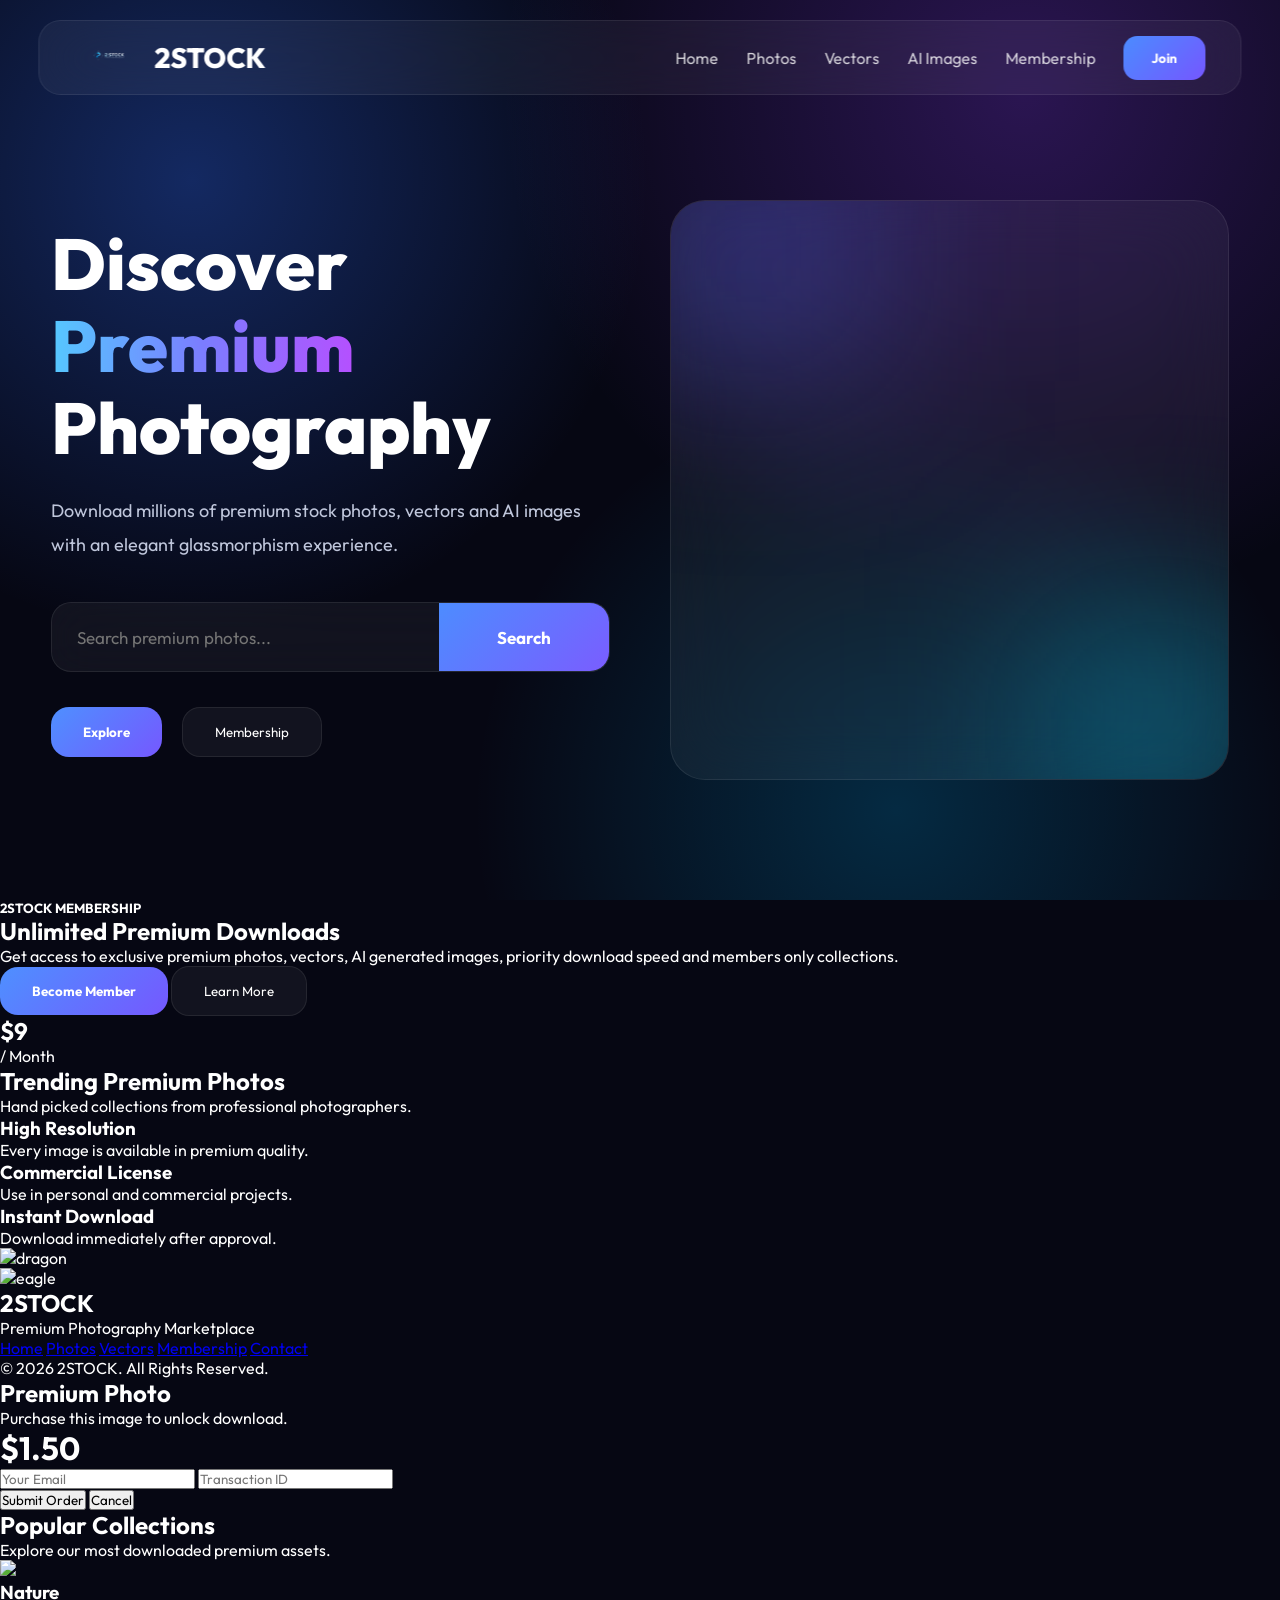
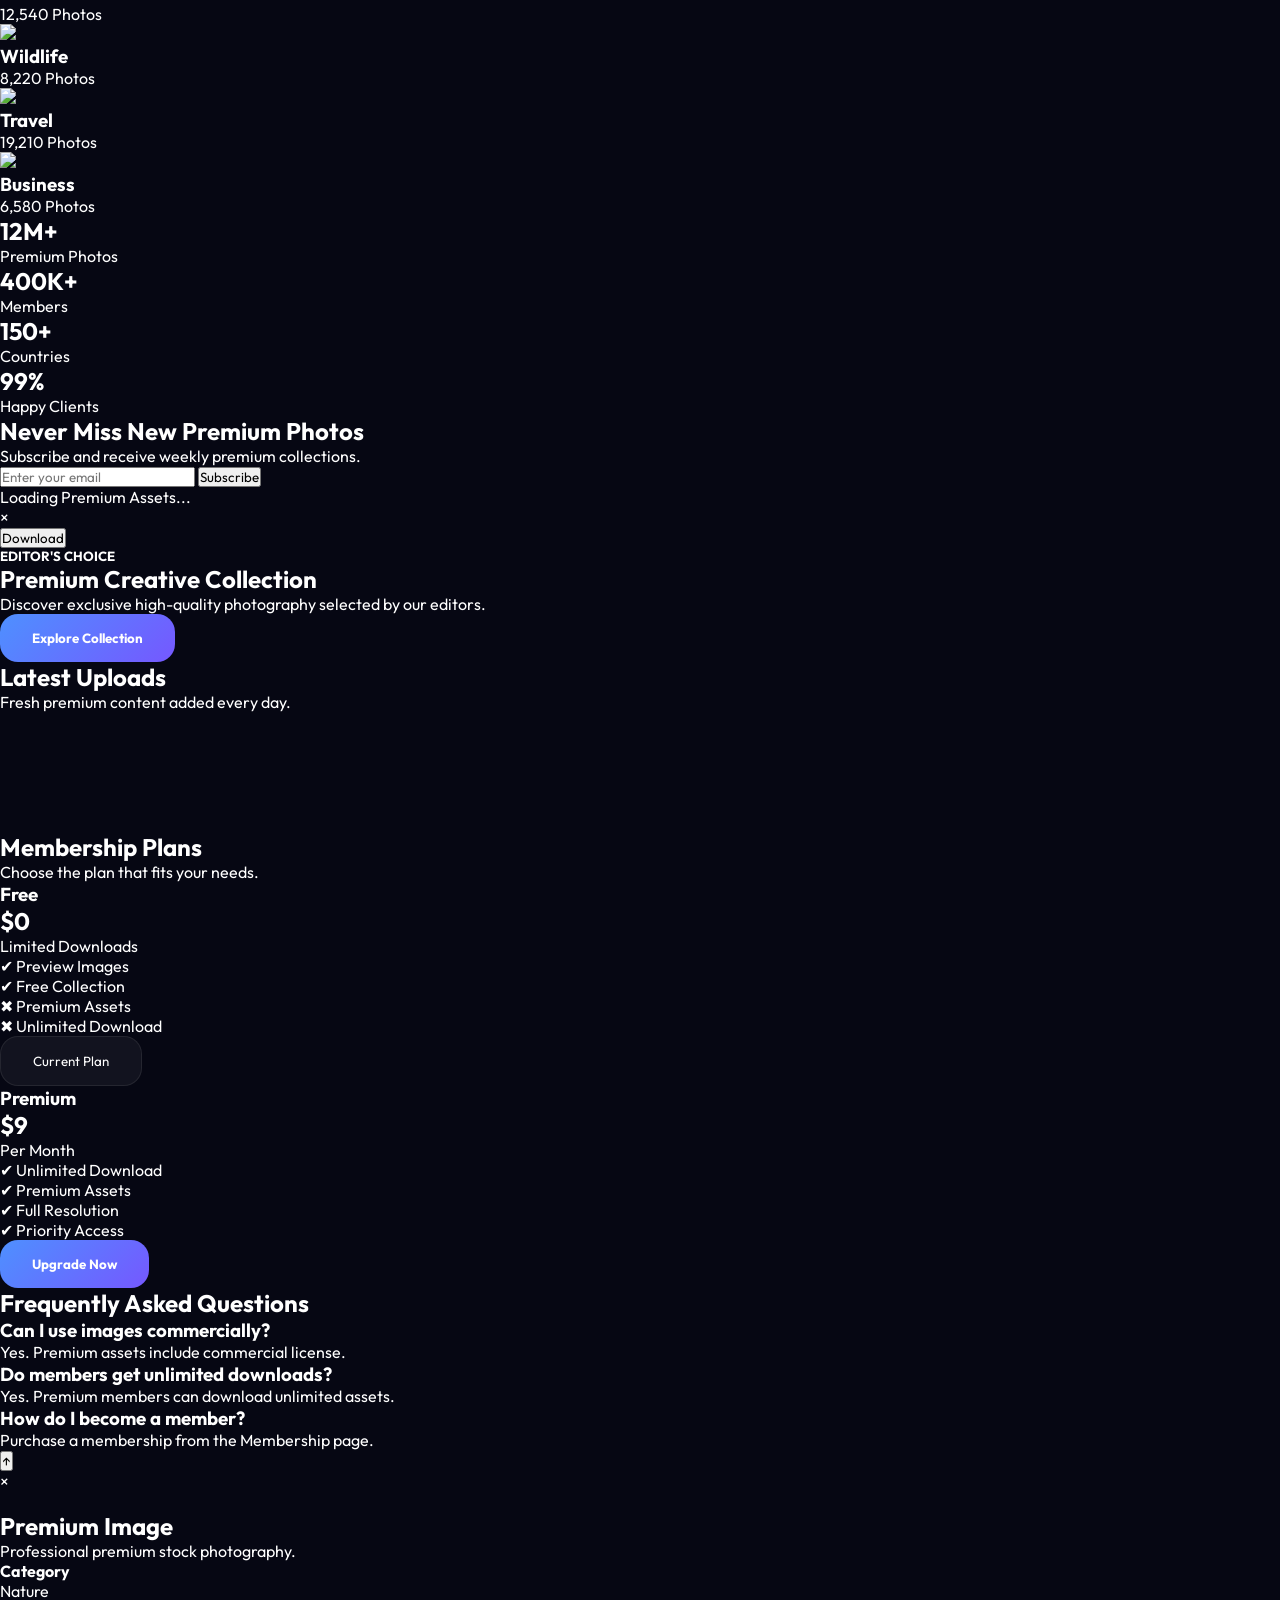
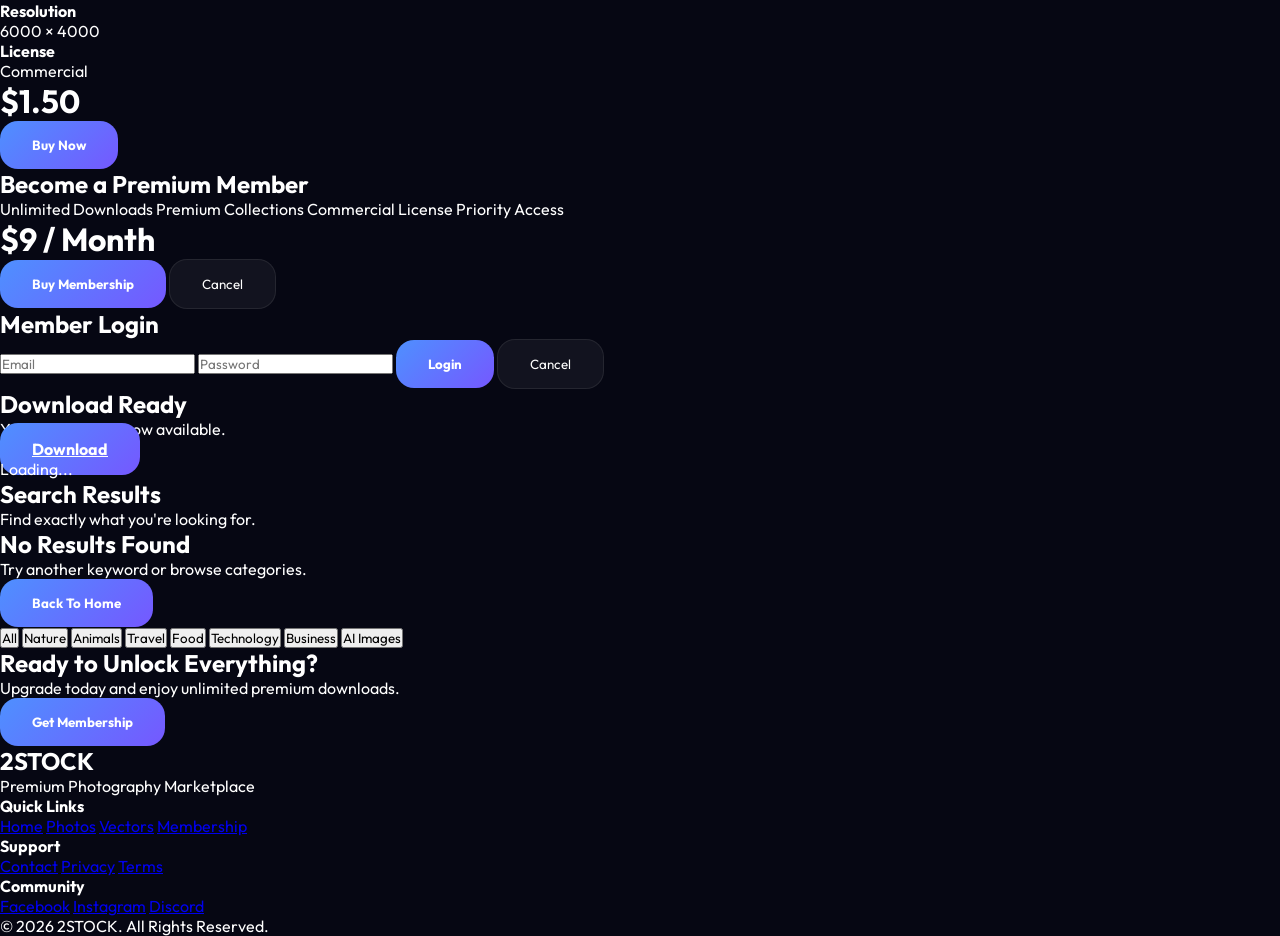
==== index.html @ ede6679c "Update index.html" ====
<!DOCTYPE html>
<html lang="en">
<head>
<meta charset="UTF-8">
<meta name="viewport" content="width=device-width, initial-scale=1.0">

<title>2STOCK | Premium Photography</title>

<link rel="preconnect" href="https://fonts.googleapis.com">
<link rel="preconnect" href="https://fonts.gstatic.com" crossorigin>

<link href="https://fonts.googleapis.com/css2?family=Outfit:wght@300;400;500;600;700;800&display=swap" rel="stylesheet">

<!-- Firebase -->
<script src="https://www.gstatic.com/firebasejs/8.10.1/firebase-app.js"></script>
<script src="https://www.gstatic.com/firebasejs/8.10.1/firebase-firestore.js"></script>
<script src="https://www.gstatic.com/firebasejs/8.10.1/firebase-auth.js"></script>

<style>

*{
margin:0;
padding:0;
box-sizing:border-box;
font-family:'Outfit',sans-serif;
}

html{
scroll-behavior:smooth;
}

body{
background:#060713;
color:#fff;
overflow-x:hidden;
}

/* Animated Background */

body::before{

content:"";

position:fixed;

width:100%;

height:100%;

left:0;

top:0;

background:

radial-gradient(circle at 15% 20%,#2f6dff55,transparent 35%),

radial-gradient(circle at 80% 10%,#903cff44,transparent 40%),

radial-gradient(circle at 70% 90%,#00b7ff33,transparent 35%),

#060713;

z-index:-5;

animation:bg 15s linear infinite alternate;

}

@keyframes bg{

0%{

filter:hue-rotate(0deg);

transform:scale(1);

}

100%{

filter:hue-rotate(40deg);

transform:scale(1.2);

}

}

/* NAVBAR */

nav{

position:fixed;

top:20px;

left:50%;

transform:translateX(-50%);

width:94%;

height:75px;

display:flex;

justify-content:space-between;

align-items:center;

padding:0 35px;

background:rgba(255,255,255,.05);

border:1px solid rgba(255,255,255,.08);

backdrop-filter:blur(30px);

border-radius:22px;

z-index:999;

}

.logo{

display:flex;

align-items:center;

gap:12px;

}

.logo img{

height:45px;

}

.logo h2{

font-size:28px;

font-weight:800;

}

.menu{

display:flex;

gap:28px;

align-items:center;

}

.menu a{

text-decoration:none;

color:white;

opacity:.8;

transition:.3s;

}

.menu a:hover{

opacity:1;

color:#63b6ff;

}

.join-btn{

padding:14px 28px;

border:none;

border-radius:14px;

cursor:pointer;

background:linear-gradient(135deg,#4b8cff,#7557ff);

color:white;

font-weight:700;

}

/* HERO */

.hero{

min-height:100vh;

display:flex;

justify-content:center;

align-items:center;

padding-top:80px;

}

.hero-wrap{

width:92%;

display:grid;

grid-template-columns:1fr 1fr;

gap:60px;

align-items:center;

}

.hero-left h1{

font-size:72px;

font-weight:800;

line-height:82px;

}

.hero-left span{

background:linear-gradient(90deg,#55c8ff,#7b7dff,#b550ff);

-webkit-background-clip:text;

-webkit-text-fill-color:transparent;

}

.hero-left p{

margin-top:25px;

font-size:18px;

line-height:34px;

color:#bfc6db;

}

.search{

margin-top:40px;

display:flex;

height:70px;

border-radius:20px;

overflow:hidden;

background:rgba(255,255,255,.05);

border:1px solid rgba(255,255,255,.08);

backdrop-filter:blur(20px);

}

.search input{

flex:1;

background:none;

border:none;

padding:0 25px;

font-size:17px;

color:white;

outline:none;

}

.search button{

width:170px;

border:none;

background:linear-gradient(135deg,#4d8cff,#7a5dff);

color:white;

font-size:17px;

font-weight:700;

cursor:pointer;

}

.hero-buttons{

margin-top:35px;

display:flex;

gap:20px;

}

.primary{

padding:16px 32px;

border:none;

border-radius:18px;

background:linear-gradient(135deg,#4e90ff,#7558ff);

font-weight:700;

color:white;

cursor:pointer;

}

.secondary{

padding:16px 32px;

border-radius:18px;

background:rgba(255,255,255,.05);

border:1px solid rgba(255,255,255,.08);

color:white;

cursor:pointer;

}

/* Glass Preview */

.preview{

width:100%;

height:580px;

border-radius:35px;

background:rgba(255,255,255,.05);

border:1px solid rgba(255,255,255,.08);

backdrop-filter:blur(35px);

position:relative;

overflow:hidden;

}

.preview::before{

content:"";

position:absolute;

width:260px;

height:260px;

background:#5867ff55;

filter:blur(90px);

top:-80px;

left:-50px;

}

.preview::after{

content:"";

position:absolute;

width:240px;

height:240px;

background:#00d0ff55;

filter:blur(90px);

bottom:-70px;

right:-50px;

}

</style>

</head>

<body>

<nav>

<div class="logo">

<img src="logo.png">

<h2>2STOCK</h2>

</div>

<div class="menu">

<a href="#">Home</a>

<a href="#">Photos</a>

<a href="#">Vectors</a>

<a href="#">AI Images</a>

<a href="#">Membership</a>

<button class="join-btn">

Join

</button>

</div>

</nav>

<section class="hero">

<div class="hero-wrap">

<div class="hero-left">

<h1>

Discover

<span>Premium</span>

Photography

</h1>

<p>

Download millions of premium stock photos, vectors and AI images with an elegant glassmorphism experience.

</p>

<div class="search">

<input type="text" placeholder="Search premium photos...">

<button>

Search

</button>

</div>

<div class="hero-buttons">

<button class="primary">

Explore

</button>

<button class="secondary">

Membership

</button>

</div>

</div>

<div class="preview">

</div>

</div>

</section>
<!-- =========================
PART 2 START
========================= -->

<section class="membership-section">

<div class="membership-card">

<div class="membership-left">

<h5>2STOCK MEMBERSHIP</h5>

<h2>Unlimited Premium Downloads</h2>

<p>

Get access to exclusive premium photos, vectors, AI generated images,
priority download speed and members only collections.

</p>

<div class="membership-buttons">

<button class="primary">
Become Member
</button>

<button class="secondary">
Learn More
</button>

</div>

</div>

<div class="membership-right">

<div class="price-box">

<h1>$9</h1>

<span>/ Month</span>

</div>

</div>

</div>

</section>

<section class="gallery-section">

<div class="section-heading">

<h2>

Trending Premium Photos

</h2>

<p>

Hand picked collections from professional photographers.

</p>

</div>

<div id="assetGrid" class="gallery-grid">

<!-- Firebase Images -->

</div>

</section>

<section class="feature-section">

<div class="feature-card">

<h3>

High Resolution

</h3>

<p>

Every image is available in premium quality.

</p>

</div>

<div class="feature-card">

<h3>

Commercial License

</h3>

<p>

Use in personal and commercial projects.

</p>

</div>

<div class="feature-card">

<h3>

Instant Download

</h3>

<p>

Download immediately after approval.

</p>

</div>

</section>

<!-- Flying Dragon -->

<div id="dragon">

<img src="assets/dragon.png" alt="dragon">

</div>

<!-- Eagle -->

<div id="eagle">

<img src="assets/eagle.png" alt="eagle">

</div>

<footer>

<div class="footer-box">

<h2>2STOCK</h2>

<p>

Premium Photography Marketplace

</p>

<div class="footer-links">

<a href="#">Home</a>

<a href="#">Photos</a>

<a href="#">Vectors</a>

<a href="#">Membership</a>

<a href="#">Contact</a>

</div>

<p class="copyright">

© 2026 2STOCK. All Rights Reserved.

</p>

</div>

</footer>

<!-- Purchase Popup -->

<div id="purchasePopup" class="popup">

<div class="popup-box">

<h2 id="popupTitle">

Premium Photo

</h2>

<p>

Purchase this image to unlock download.

</p>

<h1 id="popupPrice">

$1.50

</h1>

<input
type="email"
id="buyerEmail"
placeholder="Your Email">

<input
type="text"
id="buyerTx"
placeholder="Transaction ID">

<div class="popup-buttons">

<button id="buyNow">

Submit Order

</button>

<button id="closePopup">

Cancel

</button>

</div>

</div>

</div>

<!-- =========================
PART 2 END
========================= -->
<!-- =========================
PART 3 START
========================= -->

<section class="collections">

<div class="section-heading">

<h2>Popular Collections</h2>

<p>Explore our most downloaded premium assets.</p>

</div>

<div class="collection-grid">

<div class="collection-card">
<img src="assets/demo1.jpg">
<div class="overlay">
<h3>Nature</h3>
<span>12,540 Photos</span>
</div>
</div>

<div class="collection-card">
<img src="assets/demo2.jpg">
<div class="overlay">
<h3>Wildlife</h3>
<span>8,220 Photos</span>
</div>
</div>

<div class="collection-card">
<img src="assets/demo3.jpg">
<div class="overlay">
<h3>Travel</h3>
<span>19,210 Photos</span>
</div>
</div>

<div class="collection-card">
<img src="assets/demo4.jpg">
<div class="overlay">
<h3>Business</h3>
<span>6,580 Photos</span>
</div>
</div>

</div>

</section>

<section class="counter-section">

<div class="counter-box">
<h2>12M+</h2>
<p>Premium Photos</p>
</div>

<div class="counter-box">
<h2>400K+</h2>
<p>Members</p>
</div>

<div class="counter-box">
<h2>150+</h2>
<p>Countries</p>
</div>

<div class="counter-box">
<h2>99%</h2>
<p>Happy Clients</p>
</div>

</section>

<section class="newsletter">

<div class="newsletter-box">

<h2>Never Miss New Premium Photos</h2>

<p>Subscribe and receive weekly premium collections.</p>

<div class="newsletter-form">

<input
type="email"
placeholder="Enter your email">

<button>

Subscribe

</button>

</div>

</div>

</section>

<!-- Loading -->

<div id="loadingScreen">

<div class="loader"></div>

<p>Loading Premium Assets...</p>

</div>

<!-- Image Preview -->

<div id="previewModal">

<div class="preview-content">

<span id="closePreview">&times;</span>

<img id="previewImage">

<h2 id="previewTitle"></h2>

<p id="previewCategory"></p>

<button id="previewDownload">

Download

</button>

</div>

</div>

<!-- Firebase Config -->

<script>

const firebaseConfig={

apiKey:"",

authDomain:"",

projectId:"",

storageBucket:"",

messagingSenderId:"",

appId:""

};

firebase.initializeApp(firebaseConfig);

const db=firebase.firestore();

</script>

<!-- =========================
PART 4 START
========================= -->

<!-- Featured Banner -->

<section class="featured-banner">

<div class="featured-content">

<h5>EDITOR'S CHOICE</h5>

<h1>Premium Creative Collection</h1>

<p>

Discover exclusive high-quality photography selected by our editors.

</p>

<button class="primary">

Explore Collection

</button>

</div>

</section>

<!-- Latest Uploads -->

<section class="latest-section">

<div class="section-heading">

<h2>Latest Uploads</h2>

<p>Fresh premium content added every day.</p>

</div>

<div class="latest-grid">

<div class="latest-card">
<img src="assets/latest1.jpg" alt="">
</div>

<div class="latest-card">
<img src="assets/latest2.jpg" alt="">
</div>

<div class="latest-card">
<img src="assets/latest3.jpg" alt="">
</div>

<div class="latest-card">
<img src="assets/latest4.jpg" alt="">
</div>

<div class="latest-card">
<img src="assets/latest5.jpg" alt="">
</div>

<div class="latest-card">
<img src="assets/latest6.jpg" alt="">
</div>

</div>

</section>

<!-- Membership Plans -->

<section class="plans-section">

<div class="section-heading">

<h2>Membership Plans</h2>

<p>Choose the plan that fits your needs.</p>

</div>

<div class="plans-grid">

<div class="plan-card">

<h3>Free</h3>

<h1>$0</h1>

<p>Limited Downloads</p>

<ul>

<li>✔ Preview Images</li>

<li>✔ Free Collection</li>

<li>✖ Premium Assets</li>

<li>✖ Unlimited Download</li>

</ul>

<button class="secondary">

Current Plan

</button>

</div>

<div class="plan-card premium">

<h3>Premium</h3>

<h1>$9</h1>

<p>Per Month</p>

<ul>

<li>✔ Unlimited Download</li>

<li>✔ Premium Assets</li>

<li>✔ Full Resolution</li>

<li>✔ Priority Access</li>

</ul>

<button class="primary">

Upgrade Now

</button>

</div>

</div>

</section>

<!-- FAQ -->

<section class="faq-section">

<div class="section-heading">

<h2>Frequently Asked Questions</h2>

</div>

<div class="faq-item">

<h3>Can I use images commercially?</h3>

<p>Yes. Premium assets include commercial license.</p>

</div>

<div class="faq-item">

<h3>Do members get unlimited downloads?</h3>

<p>Yes. Premium members can download unlimited assets.</p>

</div>

<div class="faq-item">

<h3>How do I become a member?</h3>

<p>Purchase a membership from the Membership page.</p>

</div>

</section>

<!-- Scroll Top Button -->

<button id="scrollTop">

↑

</button>

<!-- =========================
PART 4 END
========================= -->
<!-- =========================
PART 5 START
========================= -->

<!-- Image Details Modal -->

<div id="imageModal" class="image-modal">

<div class="image-modal-content">

<span class="close-image-modal">&times;</span>

<div class="image-left">

<img id="modalImage" src="" alt="">

</div>

<div class="image-right">

<h2 id="modalTitle">

Premium Image

</h2>

<p id="modalDescription">

Professional premium stock photography.

</p>

<div class="meta-box">

<div>

<strong>Category</strong>

<p id="modalCategory">

Nature

</p>

</div>

<div>

<strong>Resolution</strong>

<p>

6000 × 4000

</p>

</div>

<div>

<strong>License</strong>

<p>

Commercial

</p>

</div>

</div>

<div class="price-area">

<h1 id="modalPrice">

$1.50

</h1>

<button id="buyImageBtn" class="primary">

Buy Now

</button>

</div>

</div>

</div>

</div>

<!-- Membership Modal -->

<div id="membershipModal" class="popup">

<div class="popup-box">

<h2>

Become a Premium Member

</h2>

<p>

Unlimited Downloads

Premium Collections

Commercial License

Priority Access

</p>

<h1>

$9 / Month

</h1>

<button id="membershipBtn" class="primary">

Buy Membership

</button>

<button class="secondary closeMembership">

Cancel

</button>

</div>

</div>

<!-- Login Modal -->

<div id="loginModal" class="popup">

<div class="popup-box">

<h2>

Member Login

</h2>

<input
type="email"
placeholder="Email">

<input
type="password"
placeholder="Password">

<button class="primary">

Login

</button>

<button class="secondary closeLogin">

Cancel

</button>

</div>

</div>

<!-- Download Success -->

<div id="downloadSuccess" class="popup">

<div class="popup-box">

<h2>

Download Ready

</h2>

<p>

Your download is now available.

</p>

<a
href="#"
id="downloadLink"
class="primary">

Download

</a>

</div>

</div>

<!-- Loader -->

<div id="globalLoader">

<div class="loader-circle"></div>

<p>

Loading...

</p>

</div>

<!-- Cursor Glow -->

<div id="cursorGlow"></div>

<!-- Flying Dragon -->

<div id="dragonAnimation"></div>

<!-- Eagle -->

<div id="eagleAnimation"></div>

<!-- =========================
PART 5 END
========================= -->

<!-- =========================
PART 6 START
========================= -->

<!-- Search Results -->

<section id="searchResults" class="gallery-section">

<div class="section-heading">

<h2>

Search Results

</h2>

<p>

Find exactly what you're looking for.

</p>

</div>

<div id="searchGrid" class="gallery-grid">

</div>

</section>

<!-- Empty State -->

<section id="emptyState">

<h2>

No Results Found

</h2>

<p>

Try another keyword or browse categories.

</p>

<button class="primary">

Back To Home

</button>

</section>

<!-- Category Filter -->

<section class="category-filter">

<button class="filter-btn active" data-category="all">

All

</button>

<button class="filter-btn" data-category="nature">

Nature

</button>

<button class="filter-btn" data-category="animals">

Animals

</button>

<button class="filter-btn" data-category="travel">

Travel

</button>

<button class="filter-btn" data-category="food">

Food

</button>

<button class="filter-btn" data-category="technology">

Technology

</button>

<button class="filter-btn" data-category="business">

Business

</button>

<button class="filter-btn" data-category="ai">

AI Images

</button>

</section>

<!-- Premium CTA -->

<section class="premium-cta">

<div class="premium-box">

<h2>

Ready to Unlock Everything?

</h2>

<p>

Upgrade today and enjoy unlimited premium downloads.

</p>

<button class="primary">

Get Membership

</button>

</div>

</section>

<!-- Footer -->

<footer>

<div class="footer-container">

<div>

<h2>

2STOCK

</h2>

<p>

Premium Photography Marketplace

</p>

</div>

<div>

<h4>

Quick Links

</h4>

<a href="#">Home</a>

<a href="#">Photos</a>

<a href="#">Vectors</a>

<a href="#">Membership</a>

</div>

<div>

<h4>

Support

</h4>

<a href="#">Contact</a>

<a href="#">Privacy</a>

<a href="#">Terms</a>

</div>

<div>

<h4>

Community

</h4>

<a href="#">Facebook</a>

<a href="#">Instagram</a>

<a href="#">Discord</a>

</div>

</div>

<div class="copyright">

© 2026 2STOCK. All Rights Reserved.

</div>

</footer>

<!-- Main JavaScript -->

<script src="firebase.js"></script>

<script src="script.js"></script>

</body>
</html>

<!-- =========================
PART 6 END
========================= -->
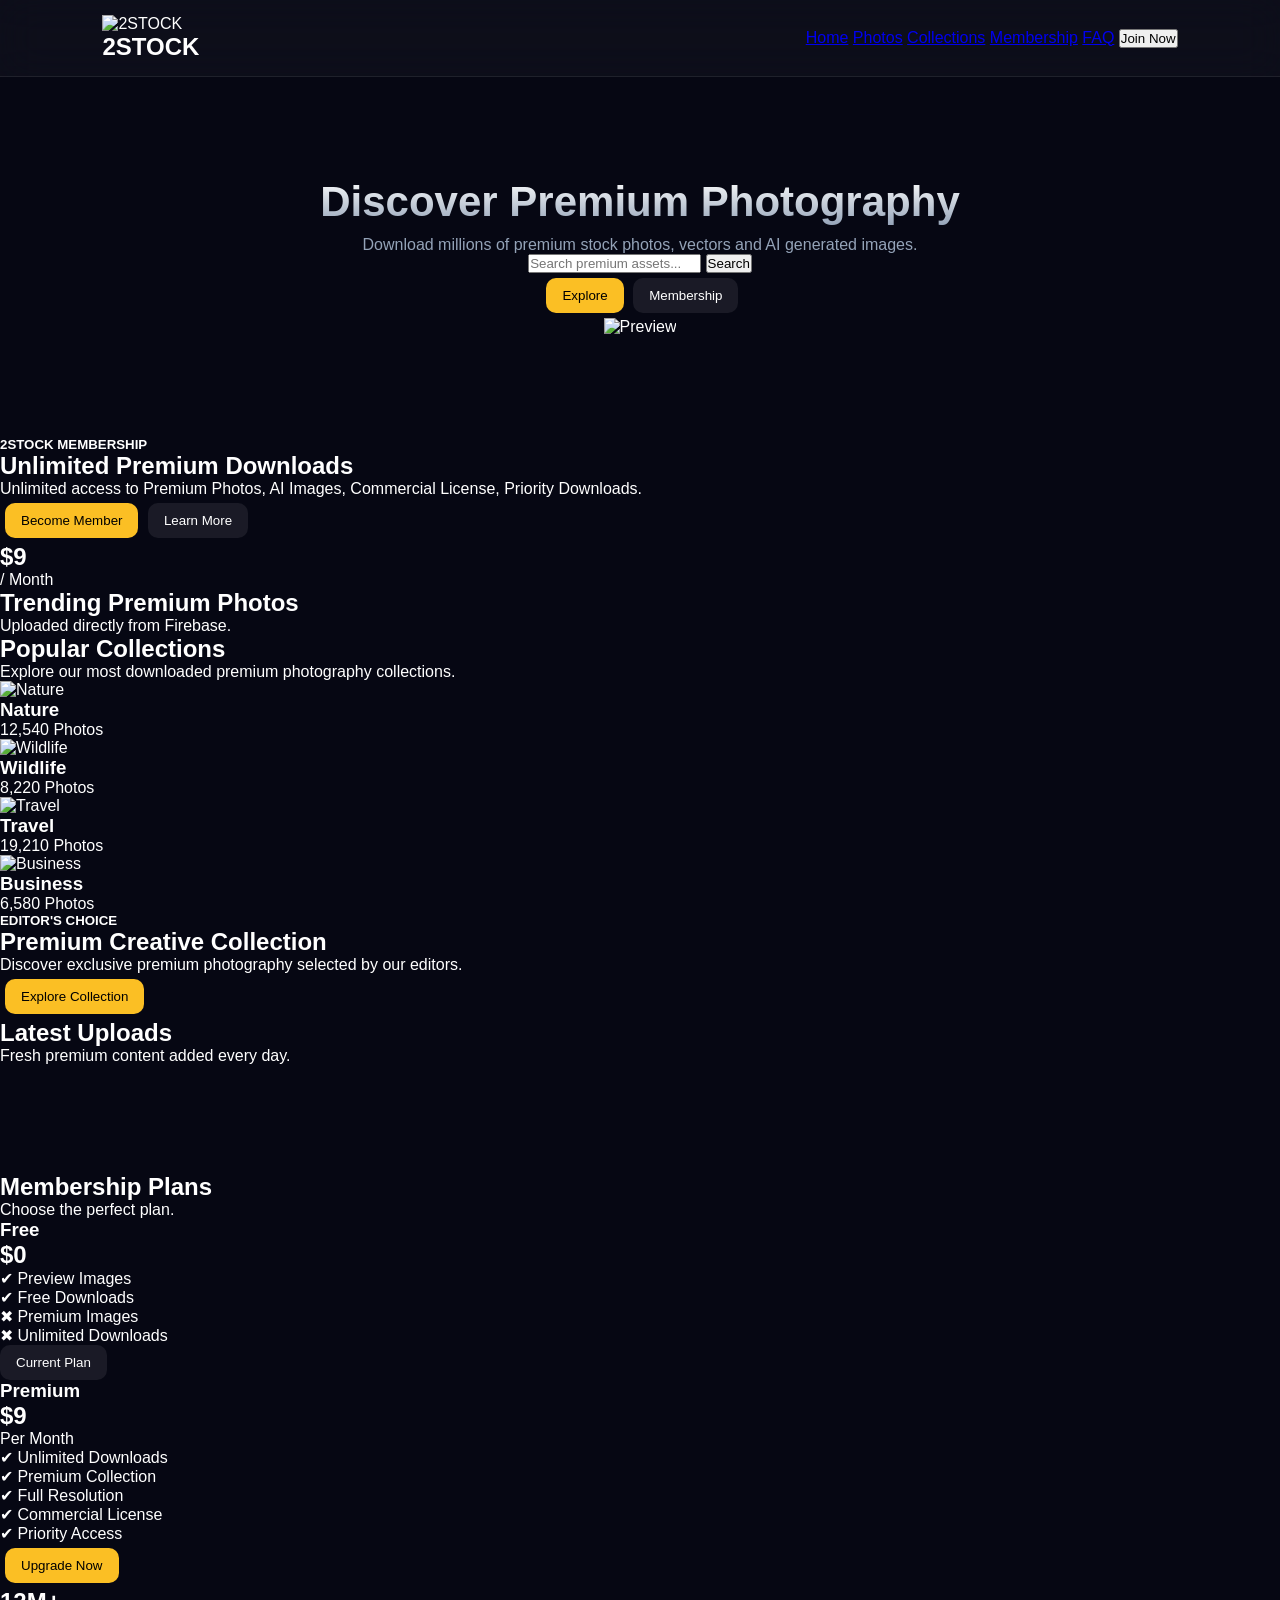
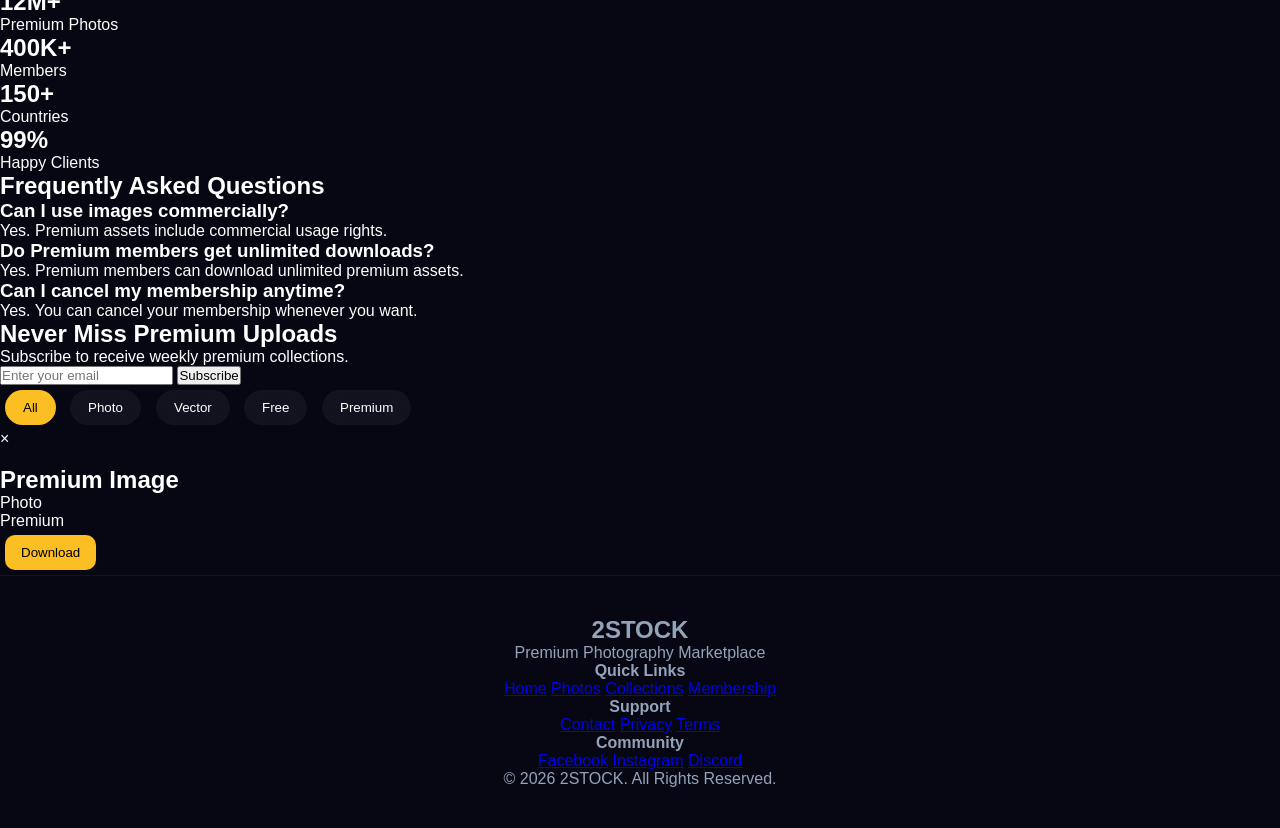
==== commit d9b0b6df: "Update index.html" ====
--- a/index.html
+++ b/index.html
@@ -1,6 +1,7 @@
 <!DOCTYPE html>
 <html lang="en">
 <head>
+
 <meta charset="UTF-8">
 <meta name="viewport" content="width=device-width, initial-scale=1.0">
 
@@ -10,426 +11,27 @@
 <link rel="preconnect" href="https://fonts.gstatic.com" crossorigin>
 
 <link href="https://fonts.googleapis.com/css2?family=Outfit:wght@300;400;500;600;700;800&display=swap" rel="stylesheet">
+
+<link rel="stylesheet" href="style.css">
 
 <!-- Firebase -->
 <script src="https://www.gstatic.com/firebasejs/8.10.1/firebase-app.js"></script>
 <script src="https://www.gstatic.com/firebasejs/8.10.1/firebase-firestore.js"></script>
 <script src="https://www.gstatic.com/firebasejs/8.10.1/firebase-auth.js"></script>
 
-<style>
-
-*{
-margin:0;
-padding:0;
-box-sizing:border-box;
-font-family:'Outfit',sans-serif;
-}
-
-html{
-scroll-behavior:smooth;
-}
-
-body{
-background:#060713;
-color:#fff;
-overflow-x:hidden;
-}
-
-/* Animated Background */
-
-body::before{
-
-content:"";
-
-position:fixed;
-
-width:100%;
-
-height:100%;
-
-left:0;
-
-top:0;
-
-background:
-
-radial-gradient(circle at 15% 20%,#2f6dff55,transparent 35%),
-
-radial-gradient(circle at 80% 10%,#903cff44,transparent 40%),
-
-radial-gradient(circle at 70% 90%,#00b7ff33,transparent 35%),
-
-#060713;
-
-z-index:-5;
-
-animation:bg 15s linear infinite alternate;
-
-}
-
-@keyframes bg{
-
-0%{
-
-filter:hue-rotate(0deg);
-
-transform:scale(1);
-
-}
-
-100%{
-
-filter:hue-rotate(40deg);
-
-transform:scale(1.2);
-
-}
-
-}
-
-/* NAVBAR */
-
-nav{
-
-position:fixed;
-
-top:20px;
-
-left:50%;
-
-transform:translateX(-50%);
-
-width:94%;
-
-height:75px;
-
-display:flex;
-
-justify-content:space-between;
-
-align-items:center;
-
-padding:0 35px;
-
-background:rgba(255,255,255,.05);
-
-border:1px solid rgba(255,255,255,.08);
-
-backdrop-filter:blur(30px);
-
-border-radius:22px;
-
-z-index:999;
-
-}
-
-.logo{
-
-display:flex;
-
-align-items:center;
-
-gap:12px;
-
-}
-
-.logo img{
-
-height:45px;
-
-}
-
-.logo h2{
-
-font-size:28px;
-
-font-weight:800;
-
-}
-
-.menu{
-
-display:flex;
-
-gap:28px;
-
-align-items:center;
-
-}
-
-.menu a{
-
-text-decoration:none;
-
-color:white;
-
-opacity:.8;
-
-transition:.3s;
-
-}
-
-.menu a:hover{
-
-opacity:1;
-
-color:#63b6ff;
-
-}
-
-.join-btn{
-
-padding:14px 28px;
-
-border:none;
-
-border-radius:14px;
-
-cursor:pointer;
-
-background:linear-gradient(135deg,#4b8cff,#7557ff);
-
-color:white;
-
-font-weight:700;
-
-}
-
-/* HERO */
-
-.hero{
-
-min-height:100vh;
-
-display:flex;
-
-justify-content:center;
-
-align-items:center;
-
-padding-top:80px;
-
-}
-
-.hero-wrap{
-
-width:92%;
-
-display:grid;
-
-grid-template-columns:1fr 1fr;
-
-gap:60px;
-
-align-items:center;
-
-}
-
-.hero-left h1{
-
-font-size:72px;
-
-font-weight:800;
-
-line-height:82px;
-
-}
-
-.hero-left span{
-
-background:linear-gradient(90deg,#55c8ff,#7b7dff,#b550ff);
-
--webkit-background-clip:text;
-
--webkit-text-fill-color:transparent;
-
-}
-
-.hero-left p{
-
-margin-top:25px;
-
-font-size:18px;
-
-line-height:34px;
-
-color:#bfc6db;
-
-}
-
-.search{
-
-margin-top:40px;
-
-display:flex;
-
-height:70px;
-
-border-radius:20px;
-
-overflow:hidden;
-
-background:rgba(255,255,255,.05);
-
-border:1px solid rgba(255,255,255,.08);
-
-backdrop-filter:blur(20px);
-
-}
-
-.search input{
-
-flex:1;
-
-background:none;
-
-border:none;
-
-padding:0 25px;
-
-font-size:17px;
-
-color:white;
-
-outline:none;
-
-}
-
-.search button{
-
-width:170px;
-
-border:none;
-
-background:linear-gradient(135deg,#4d8cff,#7a5dff);
-
-color:white;
-
-font-size:17px;
-
-font-weight:700;
-
-cursor:pointer;
-
-}
-
-.hero-buttons{
-
-margin-top:35px;
-
-display:flex;
-
-gap:20px;
-
-}
-
-.primary{
-
-padding:16px 32px;
-
-border:none;
-
-border-radius:18px;
-
-background:linear-gradient(135deg,#4e90ff,#7558ff);
-
-font-weight:700;
-
-color:white;
-
-cursor:pointer;
-
-}
-
-.secondary{
-
-padding:16px 32px;
-
-border-radius:18px;
-
-background:rgba(255,255,255,.05);
-
-border:1px solid rgba(255,255,255,.08);
-
-color:white;
-
-cursor:pointer;
-
-}
-
-/* Glass Preview */
-
-.preview{
-
-width:100%;
-
-height:580px;
-
-border-radius:35px;
-
-background:rgba(255,255,255,.05);
-
-border:1px solid rgba(255,255,255,.08);
-
-backdrop-filter:blur(35px);
-
-position:relative;
-
-overflow:hidden;
-
-}
-
-.preview::before{
-
-content:"";
-
-position:absolute;
-
-width:260px;
-
-height:260px;
-
-background:#5867ff55;
-
-filter:blur(90px);
-
-top:-80px;
-
-left:-50px;
-
-}
-
-.preview::after{
-
-content:"";
-
-position:absolute;
-
-width:240px;
-
-height:240px;
-
-background:#00d0ff55;
-
-filter:blur(90px);
-
-bottom:-70px;
-
-right:-50px;
-
-}
-
-</style>
-
 </head>
 
 <body>
 
-<nav>
+<!-- =========================
+NAVBAR
+========================= -->
+
+<nav class="navbar">
 
 <div class="logo">
 
-<img src="logo.png">
+<img src="assets/logo.png" alt="2STOCK">
 
 <h2>2STOCK</h2>
 
@@ -437,27 +39,25 @@
 
 <div class="menu">
 
-<a href="#">Home</a>
-
-<a href="#">Photos</a>
-
-<a href="#">Vectors</a>
-
-<a href="#">AI Images</a>
-
-<a href="#">Membership</a>
-
-<button class="join-btn">
-
-Join
-
+<a href="#home">Home</a>
+<a href="#gallery">Photos</a>
+<a href="#collections">Collections</a>
+<a href="#membership">Membership</a>
+<a href="#faq">FAQ</a>
+
+<button id="joinBtn" class="join-btn">
+Join Now
 </button>
 
 </div>
 
 </nav>
 
-<section class="hero">
+<!-- =========================
+HERO
+========================= -->
+
+<section class="hero" id="home">
 
 <div class="hero-wrap">
 
@@ -475,15 +75,18 @@
 
 <p>
 
-Download millions of premium stock photos, vectors and AI images with an elegant glassmorphism experience.
+Download millions of premium stock photos, vectors and AI generated images.
 
 </p>
 
 <div class="search">
 
-<input type="text" placeholder="Search premium photos...">
-
-<button>
+<input
+type="text"
+id="searchInput"
+placeholder="Search premium assets...">
+
+<button id="searchBtn">
 
 Search
 
@@ -493,13 +96,13 @@
 
 <div class="hero-buttons">
 
-<button class="primary">
+<button class="primary" id="exploreBtn">
 
 Explore
 
 </button>
 
-<button class="secondary">
+<button class="secondary" id="membershipOpen">
 
 Membership
 
@@ -509,9 +112,124 @@
 
 </div>
 
-<div class="preview">
-
-</div>
+<div class="hero-right">
+
+<div class="preview-card">
+
+<div class="preview-glow"></div>
+
+<img
+id="heroPreview"
+src="assets/hero.jpg"
+alt="Preview">
+
+</div>
+
+</div>
+
+</div>
+
+</section>
+
+<!-- =========================
+MEMBERSHIP
+========================= -->
+
+<section class="membership-section" id="membership">
+
+<div class="membership-card">
+
+<div class="membership-left">
+
+<h5>2STOCK MEMBERSHIP</h5>
+
+<h2>
+
+Unlimited Premium Downloads
+
+</h2>
+
+<p>
+
+Unlimited access to Premium Photos,
+AI Images,
+Commercial License,
+Priority Downloads.
+
+</p>
+
+<div class="membership-buttons">
+
+<button
+id="becomeMember"
+class="primary">
+
+Become Member
+
+</button>
+
+<button
+class="secondary">
+
+Learn More
+
+</button>
+
+</div>
+
+</div>
+
+<div class="membership-right">
+
+<div class="price-box">
+
+<h1>
+
+$9
+
+</h1>
+
+<span>
+
+/ Month
+
+</span>
+
+</div>
+
+</div>
+
+</div>
+
+</section>
+
+<!-- =========================
+TRENDING GALLERY
+========================= -->
+
+<section class="gallery-section" id="gallery">
+
+<div class="section-heading">
+
+<h2>
+
+Trending Premium Photos
+
+</h2>
+
+<p>
+
+Uploaded directly from Firebase.
+
+</p>
+
+</div>
+
+<div
+id="assetGrid"
+class="gallery-grid">
+
+<!-- Firebase Assets -->
 
 </div>
 
@@ -520,236 +238,457 @@
 PART 2 START
 ========================= -->
 
-<section class="membership-section">
-
-<div class="membership-card">
-
-<div class="membership-left">
-
-<h5>2STOCK MEMBERSHIP</h5>
-
-<h2>Unlimited Premium Downloads</h2>
-
-<p>
-
-Get access to exclusive premium photos, vectors, AI generated images,
-priority download speed and members only collections.
-
-</p>
-
-<div class="membership-buttons">
+<!-- Popular Collections -->
+
+<section class="collections" id="collections">
+
+<div class="section-heading">
+
+<h2>
+
+Popular Collections
+
+</h2>
+
+<p>
+
+Explore our most downloaded premium photography collections.
+
+</p>
+
+</div>
+
+<div class="collection-grid">
+
+<div class="collection-card">
+
+<img src="assets/demo1.jpg" alt="Nature">
+
+<div class="overlay">
+
+<h3>Nature</h3>
+
+<span>12,540 Photos</span>
+
+</div>
+
+</div>
+
+<div class="collection-card">
+
+<img src="assets/demo2.jpg" alt="Wildlife">
+
+<div class="overlay">
+
+<h3>Wildlife</h3>
+
+<span>8,220 Photos</span>
+
+</div>
+
+</div>
+
+<div class="collection-card">
+
+<img src="assets/demo3.jpg" alt="Travel">
+
+<div class="overlay">
+
+<h3>Travel</h3>
+
+<span>19,210 Photos</span>
+
+</div>
+
+</div>
+
+<div class="collection-card">
+
+<img src="assets/demo4.jpg" alt="Business">
+
+<div class="overlay">
+
+<h3>Business</h3>
+
+<span>6,580 Photos</span>
+
+</div>
+
+</div>
+
+</div>
+
+</section>
+
+<!-- Featured Banner -->
+
+<section class="featured-banner">
+
+<div class="featured-content">
+
+<h5>
+
+EDITOR'S CHOICE
+
+</h5>
+
+<h1>
+
+Premium Creative Collection
+
+</h1>
+
+<p>
+
+Discover exclusive premium photography selected by our editors.
+
+</p>
 
 <button class="primary">
-Become Member
-</button>
+
+Explore Collection
+
+</button>
+
+</div>
+
+</section>
+
+<!-- Latest Uploads -->
+
+<section class="latest-section">
+
+<div class="section-heading">
+
+<h2>
+
+Latest Uploads
+
+</h2>
+
+<p>
+
+Fresh premium content added every day.
+
+</p>
+
+</div>
+
+<div class="latest-grid">
+
+<div class="latest-card">
+
+<img src="assets/latest1.jpg" alt="">
+
+</div>
+
+<div class="latest-card">
+
+<img src="assets/latest2.jpg" alt="">
+
+</div>
+
+<div class="latest-card">
+
+<img src="assets/latest3.jpg" alt="">
+
+</div>
+
+<div class="latest-card">
+
+<img src="assets/latest4.jpg" alt="">
+
+</div>
+
+<div class="latest-card">
+
+<img src="assets/latest5.jpg" alt="">
+
+</div>
+
+<div class="latest-card">
+
+<img src="assets/latest6.jpg" alt="">
+
+</div>
+
+</div>
+
+</section>
+
+<!-- Membership Plans -->
+
+<section class="plans-section">
+
+<div class="section-heading">
+
+<h2>
+
+Membership Plans
+
+</h2>
+
+<p>
+
+Choose the perfect plan.
+
+</p>
+
+</div>
+
+<div class="plans-grid">
+
+<div class="plan-card">
+
+<h3>
+
+Free
+
+</h3>
+
+<h1>
+
+$0
+
+</h1>
+
+<ul>
+
+<li>✔ Preview Images</li>
+
+<li>✔ Free Downloads</li>
+
+<li>✖ Premium Images</li>
+
+<li>✖ Unlimited Downloads</li>
+
+</ul>
 
 <button class="secondary">
-Learn More
-</button>
-
-</div>
-
-</div>
-
-<div class="membership-right">
-
-<div class="price-box">
-
-<h1>$9</h1>
-
-<span>/ Month</span>
-
-</div>
-
-</div>
-
-</div>
-
-</section>
-
-<section class="gallery-section">
+
+Current Plan
+
+</button>
+
+</div>
+
+<div class="plan-card premium">
+
+<h3>
+
+Premium
+
+</h3>
+
+<h1>
+
+$9
+
+</h1>
+
+<span>
+
+Per Month
+
+</span>
+
+<ul>
+
+<li>✔ Unlimited Downloads</li>
+
+<li>✔ Premium Collection</li>
+
+<li>✔ Full Resolution</li>
+
+<li>✔ Commercial License</li>
+
+<li>✔ Priority Access</li>
+
+</ul>
+
+<button
+id="upgradeMembership"
+class="primary">
+
+Upgrade Now
+
+</button>
+
+</div>
+
+</div>
+
+</section>
+
+<!-- Statistics -->
+
+<section class="counter-section">
+
+<div class="counter-box">
+
+<h2>
+
+12M+
+
+</h2>
+
+<p>
+
+Premium Photos
+
+</p>
+
+</div>
+
+<div class="counter-box">
+
+<h2>
+
+400K+
+
+</h2>
+
+<p>
+
+Members
+
+</p>
+
+</div>
+
+<div class="counter-box">
+
+<h2>
+
+150+
+
+</h2>
+
+<p>
+
+Countries
+
+</p>
+
+</div>
+
+<div class="counter-box">
+
+<h2>
+
+99%
+
+</h2>
+
+<p>
+
+Happy Clients
+
+</p>
+
+</div>
+
+</section>
+
+<!-- FAQ -->
+
+<section class="faq-section" id="faq">
 
 <div class="section-heading">
 
 <h2>
 
-Trending Premium Photos
-
-</h2>
-
-<p>
-
-Hand picked collections from professional photographers.
-
-</p>
-
-</div>
-
-<div id="assetGrid" class="gallery-grid">
-
-<!-- Firebase Images -->
-
-</div>
-
-</section>
-
-<section class="feature-section">
-
-<div class="feature-card">
+Frequently Asked Questions
+
+</h2>
+
+</div>
+
+<div class="faq-item">
 
 <h3>
 
-High Resolution
+Can I use images commercially?
 
 </h3>
 
 <p>
 
-Every image is available in premium quality.
-
-</p>
-
-</div>
-
-<div class="feature-card">
+Yes. Premium assets include commercial usage rights.
+
+</p>
+
+</div>
+
+<div class="faq-item">
 
 <h3>
 
-Commercial License
+Do Premium members get unlimited downloads?
 
 </h3>
 
 <p>
 
-Use in personal and commercial projects.
-
-</p>
-
-</div>
-
-<div class="feature-card">
+Yes. Premium members can download unlimited premium assets.
+
+</p>
+
+</div>
+
+<div class="faq-item">
 
 <h3>
 
-Instant Download
+Can I cancel my membership anytime?
 
 </h3>
 
 <p>
 
-Download immediately after approval.
-
-</p>
-
-</div>
-
-</section>
-
-<!-- Flying Dragon -->
-
-<div id="dragon">
-
-<img src="assets/dragon.png" alt="dragon">
-
-</div>
-
-<!-- Eagle -->
-
-<div id="eagle">
-
-<img src="assets/eagle.png" alt="eagle">
-
-</div>
-
-<footer>
-
-<div class="footer-box">
-
-<h2>2STOCK</h2>
-
-<p>
-
-Premium Photography Marketplace
-
-</p>
-
-<div class="footer-links">
-
-<a href="#">Home</a>
-
-<a href="#">Photos</a>
-
-<a href="#">Vectors</a>
-
-<a href="#">Membership</a>
-
-<a href="#">Contact</a>
-
-</div>
-
-<p class="copyright">
-
-© 2026 2STOCK. All Rights Reserved.
-
-</p>
-
-</div>
-
-</footer>
-
-<!-- Purchase Popup -->
-
-<div id="purchasePopup" class="popup">
-
-<div class="popup-box">
-
-<h2 id="popupTitle">
-
-Premium Photo
-
-</h2>
-
-<p>
-
-Purchase this image to unlock download.
-
-</p>
-
-<h1 id="popupPrice">
-
-$1.50
-
-</h1>
+Yes. You can cancel your membership whenever you want.
+
+</p>
+
+</div>
+
+</section>
+
+<!-- Newsletter -->
+
+<section class="newsletter">
+
+<div class="newsletter-box">
+
+<h2>
+
+Never Miss Premium Uploads
+
+</h2>
+
+<p>
+
+Subscribe to receive weekly premium collections.
+
+</p>
+
+<div class="newsletter-form">
 
 <input
 type="email"
-id="buyerEmail"
-placeholder="Your Email">
-
-<input
-type="text"
-id="buyerTx"
-placeholder="Transaction ID">
-
-<div class="popup-buttons">
-
-<button id="buyNow">
-
-Submit Order
-
-</button>
-
-<button id="closePopup">
-
-Cancel
-
-</button>
-
-</div>
-
-</div>
-
-</div>
+placeholder="Enter your email">
+
+<button>
+
+Subscribe
+
+</button>
+
+</div>
+
+</div>
+
+</section>
 
 <!-- =========================
 PART 2 END
@@ -758,822 +697,402 @@
 PART 3 START
 ========================= -->
 
-<section class="collections">
+<!-- SEARCH RESULTS -->
+
+<section id="searchResults" class="gallery-section" style="display:none;">
 
 <div class="section-heading">
 
-<h2>Popular Collections</h2>
-
-<p>Explore our most downloaded premium assets.</p>
-
-</div>
-
-<div class="collection-grid">
-
-<div class="collection-card">
-<img src="assets/demo1.jpg">
-<div class="overlay">
-<h3>Nature</h3>
-<span>12,540 Photos</span>
-</div>
-</div>
-
-<div class="collection-card">
-<img src="assets/demo2.jpg">
-<div class="overlay">
-<h3>Wildlife</h3>
-<span>8,220 Photos</span>
-</div>
-</div>
-
-<div class="collection-card">
-<img src="assets/demo3.jpg">
-<div class="overlay">
-<h3>Travel</h3>
-<span>19,210 Photos</span>
-</div>
-</div>
-
-<div class="collection-card">
-<img src="assets/demo4.jpg">
-<div class="overlay">
-<h3>Business</h3>
-<span>6,580 Photos</span>
-</div>
-</div>
-
-</div>
-
-</section>
-
-<section class="counter-section">
-
-<div class="counter-box">
-<h2>12M+</h2>
-<p>Premium Photos</p>
-</div>
-
-<div class="counter-box">
-<h2>400K+</h2>
-<p>Members</p>
-</div>
-
-<div class="counter-box">
-<h2>150+</h2>
-<p>Countries</p>
-</div>
-
-<div class="counter-box">
-<h2>99%</h2>
-<p>Happy Clients</p>
-</div>
-
-</section>
-
-<section class="newsletter">
-
-<div class="newsletter-box">
-
-<h2>Never Miss New Premium Photos</h2>
-
-<p>Subscribe and receive weekly premium collections.</p>
-
-<div class="newsletter-form">
+<h2>
+
+Search Results
+
+</h2>
+
+<p>
+
+Find exactly what you're looking for.
+
+</p>
+
+</div>
+
+<div id="searchGrid" class="gallery-grid">
+
+</div>
+
+</section>
+
+<!-- EMPTY STATE -->
+
+<section id="emptyState" style="display:none;">
+
+<h2>
+
+No Results Found
+
+</h2>
+
+<p>
+
+Try another keyword.
+
+</p>
+
+<button id="backHomeBtn" class="primary">
+
+Back To Home
+
+</button>
+
+</section>
+
+<!-- CATEGORY FILTER -->
+
+<section class="category-filter">
+
+<button class="filter-btn active" data-category="all">
+
+All
+
+</button>
+
+<button class="filter-btn" data-category="photo">
+
+Photo
+
+</button>
+
+<button class="filter-btn" data-category="vector">
+
+Vector
+
+</button>
+
+<button class="filter-btn" data-category="free">
+
+Free
+
+</button>
+
+<button class="filter-btn" data-category="premium">
+
+Premium
+
+</button>
+
+</section>
+
+<!-- IMAGE MODAL -->
+
+<div id="imageModal" class="image-modal">
+
+<div class="image-modal-content">
+
+<span class="close-image-modal">
+
+&times;
+
+</span>
+
+<div class="image-left">
+
+<img id="modalImage">
+
+</div>
+
+<div class="image-right">
+
+<h2 id="modalTitle">
+
+Premium Image
+
+</h2>
+
+<p id="modalCategory">
+
+Photo
+
+</p>
+
+<p id="modalMembership">
+
+Premium
+
+</p>
+
+<div class="price-area">
+
+<button id="buyImageBtn" class="primary">
+
+Download
+
+</button>
+
+</div>
+
+</div>
+
+</div>
+
+</div>
+
+<!-- PURCHASE POPUP -->
+
+<div id="purchasePopup" class="popup">
+
+<div class="popup-box">
+
+<h2 id="popupTitle">
+
+Download Image
+
+</h2>
+
+<p>
+
+Complete your request below.
+
+</p>
 
 <input
+
 type="email"
-placeholder="Enter your email">
-
-<button>
-
-Subscribe
-
-</button>
-
-</div>
-
-</div>
-
-</section>
-
-<!-- Loading -->
-
-<div id="loadingScreen">
-
-<div class="loader"></div>
-
-<p>Loading Premium Assets...</p>
-
-</div>
-
-<!-- Image Preview -->
-
-<div id="previewModal">
-
-<div class="preview-content">
-
-<span id="closePreview">&times;</span>
-
-<img id="previewImage">
-
-<h2 id="previewTitle"></h2>
-
-<p id="previewCategory"></p>
-
-<button id="previewDownload">
-
-Download
-
-</button>
-
-</div>
-
-</div>
-
-<!-- Firebase Config -->
-
-<script>
-
-const firebaseConfig={
-
-apiKey:"",
-
-authDomain:"",
-
-projectId:"",
-
-storageBucket:"",
-
-messagingSenderId:"",
-
-appId:""
-
-};
-
-firebase.initializeApp(firebaseConfig);
-
-const db=firebase.firestore();
-
-</script>
+
+id="buyerEmail"
+
+placeholder="Your Email"
+
+>
+
+<input
+
+type="text"
+
+id="buyerTx"
+
+placeholder="Transaction ID"
+
+>
+
+<div class="popup-buttons">
+
+<button id="buyNow">
+
+Submit
+
+</button>
+
+<button id="closePopup">
+
+Cancel
+
+</button>
+
+</div>
+
+</div>
+
+</div>
+
+<!-- MEMBERSHIP POPUP -->
+
+<div id="membershipModal" class="popup">
+
+<div class="popup-box">
+
+<h2>
+
+Become Premium
+
+</h2>
+
+<p>
+
+Unlimited Downloads
+
+Commercial License
+
+Premium Collection
+
+</p>
+
+<h1>
+
+$9 / Month
+
+</h1>
+
+<button id="membershipBtn" class="primary">
+
+Buy Membership
+
+</button>
+
+<button class="secondary closeMembership">
+
+Cancel
+
+</button>
+
+</div>
+
+</div>
+
+<!-- LOGIN POPUP -->
+
+<div id="loginModal" class="popup">
+
+<div class="popup-box">
+
+<h2>
+
+Member Login
+
+</h2>
+
+<input
+
+type="email"
+
+id="loginEmail"
+
+placeholder="Email"
+
+>
+
+<input
+
+type="password"
+
+id="loginPassword"
+
+placeholder="Password"
+
+>
+
+<button id="loginBtn" class="primary">
+
+Login
+
+</button>
+
+<button class="secondary closeLogin">
+
+Cancel
+
+</button>
+
+</div>
+
+</div>
+
+<!-- DRAGON -->
+
+<div id="dragonAnimation"></div>
+
+<!-- EAGLE -->
+
+<div id="eagleAnimation"></div>
+
+<!-- CURSOR GLOW -->
+
+<div id="cursorGlow"></div>
+
+<!-- FOOTER -->
+
+<footer>
+
+<div class="footer-container">
+
+<div>
+
+<h2>
+
+2STOCK
+
+</h2>
+
+<p>
+
+Premium Photography Marketplace
+
+</p>
+
+</div>
+
+<div>
+
+<h4>
+
+Quick Links
+
+</h4>
+
+<a href="#home">Home</a>
+
+<a href="#gallery">Photos</a>
+
+<a href="#collections">Collections</a>
+
+<a href="#membership">Membership</a>
+
+</div>
+
+<div>
+
+<h4>
+
+Support
+
+</h4>
+
+<a href="#">Contact</a>
+
+<a href="#">Privacy</a>
+
+<a href="#">Terms</a>
+
+</div>
+
+<div>
+
+<h4>
+
+Community
+
+</h4>
+
+<a href="#">Facebook</a>
+
+<a href="#">Instagram</a>
+
+<a href="#">Discord</a>
+
+</div>
+
+</div>
+
+<div class="copyright">
+
+© 2026 2STOCK. All Rights Reserved.
+
+</div>
+
+</footer>
+
+<!-- FIREBASE -->
+
+<script src="firebase.js"></script>
+
+<!-- MAIN SCRIPT -->
+
+<script src="script.js"></script>
+
+</body>
+
+</html>
 
 <!-- =========================
-PART 4 START
+PART 3 END
 ========================= -->
-
-<!-- Featured Banner -->
-
-<section class="featured-banner">
-
-<div class="featured-content">
-
-<h5>EDITOR'S CHOICE</h5>
-
-<h1>Premium Creative Collection</h1>
-
-<p>
-
-Discover exclusive high-quality photography selected by our editors.
-
-</p>
-
-<button class="primary">
-
-Explore Collection
-
-</button>
-
-</div>
-
-</section>
-
-<!-- Latest Uploads -->
-
-<section class="latest-section">
-
-<div class="section-heading">
-
-<h2>Latest Uploads</h2>
-
-<p>Fresh premium content added every day.</p>
-
-</div>
-
-<div class="latest-grid">
-
-<div class="latest-card">
-<img src="assets/latest1.jpg" alt="">
-</div>
-
-<div class="latest-card">
-<img src="assets/latest2.jpg" alt="">
-</div>
-
-<div class="latest-card">
-<img src="assets/latest3.jpg" alt="">
-</div>
-
-<div class="latest-card">
-<img src="assets/latest4.jpg" alt="">
-</div>
-
-<div class="latest-card">
-<img src="assets/latest5.jpg" alt="">
-</div>
-
-<div class="latest-card">
-<img src="assets/latest6.jpg" alt="">
-</div>
-
-</div>
-
-</section>
-
-<!-- Membership Plans -->
-
-<section class="plans-section">
-
-<div class="section-heading">
-
-<h2>Membership Plans</h2>
-
-<p>Choose the plan that fits your needs.</p>
-
-</div>
-
-<div class="plans-grid">
-
-<div class="plan-card">
-
-<h3>Free</h3>
-
-<h1>$0</h1>
-
-<p>Limited Downloads</p>
-
-<ul>
-
-<li>✔ Preview Images</li>
-
-<li>✔ Free Collection</li>
-
-<li>✖ Premium Assets</li>
-
-<li>✖ Unlimited Download</li>
-
-</ul>
-
-<button class="secondary">
-
-Current Plan
-
-</button>
-
-</div>
-
-<div class="plan-card premium">
-
-<h3>Premium</h3>
-
-<h1>$9</h1>
-
-<p>Per Month</p>
-
-<ul>
-
-<li>✔ Unlimited Download</li>
-
-<li>✔ Premium Assets</li>
-
-<li>✔ Full Resolution</li>
-
-<li>✔ Priority Access</li>
-
-</ul>
-
-<button class="primary">
-
-Upgrade Now
-
-</button>
-
-</div>
-
-</div>
-
-</section>
-
-<!-- FAQ -->
-
-<section class="faq-section">
-
-<div class="section-heading">
-
-<h2>Frequently Asked Questions</h2>
-
-</div>
-
-<div class="faq-item">
-
-<h3>Can I use images commercially?</h3>
-
-<p>Yes. Premium assets include commercial license.</p>
-
-</div>
-
-<div class="faq-item">
-
-<h3>Do members get unlimited downloads?</h3>
-
-<p>Yes. Premium members can download unlimited assets.</p>
-
-</div>
-
-<div class="faq-item">
-
-<h3>How do I become a member?</h3>
-
-<p>Purchase a membership from the Membership page.</p>
-
-</div>
-
-</section>
-
-<!-- Scroll Top Button -->
-
-<button id="scrollTop">
-
-↑
-
-</button>
-
-<!-- =========================
-PART 4 END
-========================= -->
-<!-- =========================
-PART 5 START
-========================= -->
-
-<!-- Image Details Modal -->
-
-<div id="imageModal" class="image-modal">
-
-<div class="image-modal-content">
-
-<span class="close-image-modal">&times;</span>
-
-<div class="image-left">
-
-<img id="modalImage" src="" alt="">
-
-</div>
-
-<div class="image-right">
-
-<h2 id="modalTitle">
-
-Premium Image
-
-</h2>
-
-<p id="modalDescription">
-
-Professional premium stock photography.
-
-</p>
-
-<div class="meta-box">
-
-<div>
-
-<strong>Category</strong>
-
-<p id="modalCategory">
-
-Nature
-
-</p>
-
-</div>
-
-<div>
-
-<strong>Resolution</strong>
-
-<p>
-
-6000 × 4000
-
-</p>
-
-</div>
-
-<div>
-
-<strong>License</strong>
-
-<p>
-
-Commercial
-
-</p>
-
-</div>
-
-</div>
-
-<div class="price-area">
-
-<h1 id="modalPrice">
-
-$1.50
-
-</h1>
-
-<button id="buyImageBtn" class="primary">
-
-Buy Now
-
-</button>
-
-</div>
-
-</div>
-
-</div>
-
-</div>
-
-<!-- Membership Modal -->
-
-<div id="membershipModal" class="popup">
-
-<div class="popup-box">
-
-<h2>
-
-Become a Premium Member
-
-</h2>
-
-<p>
-
-Unlimited Downloads
-
-Premium Collections
-
-Commercial License
-
-Priority Access
-
-</p>
-
-<h1>
-
-$9 / Month
-
-</h1>
-
-<button id="membershipBtn" class="primary">
-
-Buy Membership
-
-</button>
-
-<button class="secondary closeMembership">
-
-Cancel
-
-</button>
-
-</div>
-
-</div>
-
-<!-- Login Modal -->
-
-<div id="loginModal" class="popup">
-
-<div class="popup-box">
-
-<h2>
-
-Member Login
-
-</h2>
-
-<input
-type="email"
-placeholder="Email">
-
-<input
-type="password"
-placeholder="Password">
-
-<button class="primary">
-
-Login
-
-</button>
-
-<button class="secondary closeLogin">
-
-Cancel
-
-</button>
-
-</div>
-
-</div>
-
-<!-- Download Success -->
-
-<div id="downloadSuccess" class="popup">
-
-<div class="popup-box">
-
-<h2>
-
-Download Ready
-
-</h2>
-
-<p>
-
-Your download is now available.
-
-</p>
-
-<a
-href="#"
-id="downloadLink"
-class="primary">
-
-Download
-
-</a>
-
-</div>
-
-</div>
-
-<!-- Loader -->
-
-<div id="globalLoader">
-
-<div class="loader-circle"></div>
-
-<p>
-
-Loading...
-
-</p>
-
-</div>
-
-<!-- Cursor Glow -->
-
-<div id="cursorGlow"></div>
-
-<!-- Flying Dragon -->
-
-<div id="dragonAnimation"></div>
-
-<!-- Eagle -->
-
-<div id="eagleAnimation"></div>
-
-<!-- =========================
-PART 5 END
-========================= -->
-
-<!-- =========================
-PART 6 START
-========================= -->
-
-<!-- Search Results -->
-
-<section id="searchResults" class="gallery-section">
-
-<div class="section-heading">
-
-<h2>
-
-Search Results
-
-</h2>
-
-<p>
-
-Find exactly what you're looking for.
-
-</p>
-
-</div>
-
-<div id="searchGrid" class="gallery-grid">
-
-</div>
-
-</section>
-
-<!-- Empty State -->
-
-<section id="emptyState">
-
-<h2>
-
-No Results Found
-
-</h2>
-
-<p>
-
-Try another keyword or browse categories.
-
-</p>
-
-<button class="primary">
-
-Back To Home
-
-</button>
-
-</section>
-
-<!-- Category Filter -->
-
-<section class="category-filter">
-
-<button class="filter-btn active" data-category="all">
-
-All
-
-</button>
-
-<button class="filter-btn" data-category="nature">
-
-Nature
-
-</button>
-
-<button class="filter-btn" data-category="animals">
-
-Animals
-
-</button>
-
-<button class="filter-btn" data-category="travel">
-
-Travel
-
-</button>
-
-<button class="filter-btn" data-category="food">
-
-Food
-
-</button>
-
-<button class="filter-btn" data-category="technology">
-
-Technology
-
-</button>
-
-<button class="filter-btn" data-category="business">
-
-Business
-
-</button>
-
-<button class="filter-btn" data-category="ai">
-
-AI Images
-
-</button>
-
-</section>
-
-<!-- Premium CTA -->
-
-<section class="premium-cta">
-
-<div class="premium-box">
-
-<h2>
-
-Ready to Unlock Everything?
-
-</h2>
-
-<p>
-
-Upgrade today and enjoy unlimited premium downloads.
-
-</p>
-
-<button class="primary">
-
-Get Membership
-
-</button>
-
-</div>
-
-</section>
-
-<!-- Footer -->
-
-<footer>
-
-<div class="footer-container">
-
-<div>
-
-<h2>
-
-2STOCK
-
-</h2>
-
-<p>
-
-Premium Photography Marketplace
-
-</p>
-
-</div>
-
-<div>
-
-<h4>
-
-Quick Links
-
-</h4>
-
-<a href="#">Home</a>
-
-<a href="#">Photos</a>
-
-<a href="#">Vectors</a>
-
-<a href="#">Membership</a>
-
-</div>
-
-<div>
-
-<h4>
-
-Support
-
-</h4>
-
-<a href="#">Contact</a>
-
-<a href="#">Privacy</a>
-
-<a href="#">Terms</a>
-
-</div>
-
-<div>
-
-<h4>
-
-Community
-
-</h4>
-
-<a href="#">Facebook</a>
-
-<a href="#">Instagram</a>
-
-<a href="#">Discord</a>
-
-</div>
-
-</div>
-
-<div class="copyright">
-
-© 2026 2STOCK. All Rights Reserved.
-
-</div>
-
-</footer>
-
-<!-- Main JavaScript -->
-
-<script src="firebase.js"></script>
-
-<script src="script.js"></script>
-
-</body>
-</html>
-
-<!-- =========================
-PART 6 END
-========================= -->
-    
--- a/style.css
+++ b/style.css
@@ -0,0 +1,285 @@
+/* =========================
+2STOCK PREMIUM STYLE.CSS
+========================= */
+
+*{
+margin:0;
+padding:0;
+box-sizing:border-box;
+font-family: "Segoe UI", Roboto, Arial, sans-serif;
+}
+
+body{
+background:#060713;
+color:#fff;
+overflow-x:hidden;
+}
+
+/* =========================
+AURORA BACKGROUND
+========================= */
+
+.bg{
+position:fixed;
+top:0;
+left:0;
+width:100%;
+height:100%;
+z-index:-10;
+
+background:
+radial-gradient(circle at 20% 20%, #4f46e5, transparent 40%),
+radial-gradient(circle at 80% 30%, #06b6d4, transparent 45%),
+radial-gradient(circle at 50% 80%, #9333ea, transparent 40%),
+#060713;
+
+animation: bgMove 12s ease-in-out infinite alternate;
+}
+
+@keyframes bgMove{
+0%{ filter:hue-rotate(0deg) blur(0px); }
+100%{ filter:hue-rotate(25deg) blur(2px); }
+}
+
+/* =========================
+NAVBAR GLASS
+========================= */
+
+nav{
+display:flex;
+justify-content:space-between;
+align-items:center;
+padding:15px 8%;
+
+position:sticky;
+top:0;
+z-index:100;
+
+background:rgba(255,255,255,0.03);
+backdrop-filter:blur(20px);
+border-bottom:1px solid rgba(255,255,255,0.08);
+}
+
+.logo-container{
+display:flex;
+align-items:center;
+gap:10px;
+}
+
+.logo-container img{
+height:35px;
+}
+
+.logo-container h2{
+font-size:22px;
+letter-spacing:1px;
+background:linear-gradient(90deg,#fff,#fbbf24);
+-webkit-background-clip:text;
+-webkit-text-fill-color:transparent;
+}
+
+/* =========================
+HERO SECTION
+========================= */
+
+.hero{
+height:40vh;
+display:flex;
+align-items:center;
+justify-content:center;
+text-align:center;
+padding:20px;
+}
+
+.hero h1{
+font-size:42px;
+font-weight:700;
+background:linear-gradient(180deg,#fff,#94a3b8);
+-webkit-background-clip:text;
+-webkit-text-fill-color:transparent;
+}
+
+.hero p{
+color:#94a3b8;
+margin-top:10px;
+}
+
+/* =========================
+FILTER BUTTONS
+========================= */
+
+.filter-wrapper{
+text-align:center;
+margin:20px 0;
+}
+
+.filter-btn{
+padding:10px 18px;
+margin:5px;
+border:none;
+border-radius:20px;
+background:rgba(255,255,255,0.05);
+color:#fff;
+cursor:pointer;
+transition:0.3s;
+backdrop-filter:blur(10px);
+}
+
+.filter-btn:hover{
+transform:translateY(-2px);
+background:rgba(255,255,255,0.12);
+}
+
+.filter-btn.active{
+background:#fbbf24;
+color:#000;
+}
+
+/* =========================
+GALLERY GRID
+========================= */
+
+.grid{
+display:grid;
+grid-template-columns:repeat(auto-fill,minmax(260px,1fr));
+gap:25px;
+padding:30px 8%;
+}
+
+/* =========================
+GLASS CARD
+========================= */
+
+.card{
+background:rgba(255,255,255,0.03);
+border:1px solid rgba(255,255,255,0.08);
+backdrop-filter:blur(20px);
+border-radius:20px;
+overflow:hidden;
+transition:0.4s;
+position:relative;
+}
+
+.card:hover{
+transform:translateY(-8px) scale(1.02);
+border-color:rgba(255,255,255,0.2);
+}
+
+.img-container{
+height:220px;
+overflow:hidden;
+position:relative;
+}
+
+.img-container img{
+width:100%;
+height:100%;
+object-fit:cover;
+transition:0.5s;
+}
+
+.card:hover img{
+transform:scale(1.1);
+}
+
+/* watermark */
+.img-container::after{
+content:"2STOCK";
+position:absolute;
+top:50%;
+left:50%;
+transform:translate(-50%,-50%) rotate(-20deg);
+font-size:20px;
+opacity:0.15;
+letter-spacing:5px;
+}
+
+/* bottom */
+.card-bottom{
+padding:15px;
+display:flex;
+justify-content:space-between;
+align-items:center;
+}
+
+.apple-btn{
+padding:8px 14px;
+border:none;
+border-radius:10px;
+background:#fbbf24;
+color:#000;
+cursor:pointer;
+font-weight:bold;
+}
+
+/* =========================
+MODALS
+========================= */
+
+.popup{
+position:fixed;
+top:0;
+left:0;
+width:100%;
+height:100%;
+background:rgba(0,0,0,0.6);
+display:none;
+justify-content:center;
+align-items:center;
+z-index:999;
+}
+
+.popup-box{
+background:rgba(255,255,255,0.05);
+backdrop-filter:blur(20px);
+padding:25px;
+border-radius:20px;
+width:90%;
+max-width:400px;
+text-align:center;
+border:1px solid rgba(255,255,255,0.1);
+}
+
+.primary{
+background:#fbbf24;
+color:#000;
+padding:10px 16px;
+border:none;
+border-radius:10px;
+cursor:pointer;
+margin:5px;
+}
+
+.secondary{
+background:rgba(255,255,255,0.08);
+color:#fff;
+padding:10px 16px;
+border:none;
+border-radius:10px;
+cursor:pointer;
+}
+
+/* =========================
+FOOTER
+========================= */
+
+footer{
+text-align:center;
+padding:40px;
+color:#94a3b8;
+border-top:1px solid rgba(255,255,255,0.05);
+}
+
+/* =========================
+RESPONSIVE
+========================= */
+
+@media(max-width:768px){
+.hero h1{
+font-size:28px;
+}
+
+.grid{
+padding:20px;
+}
+}
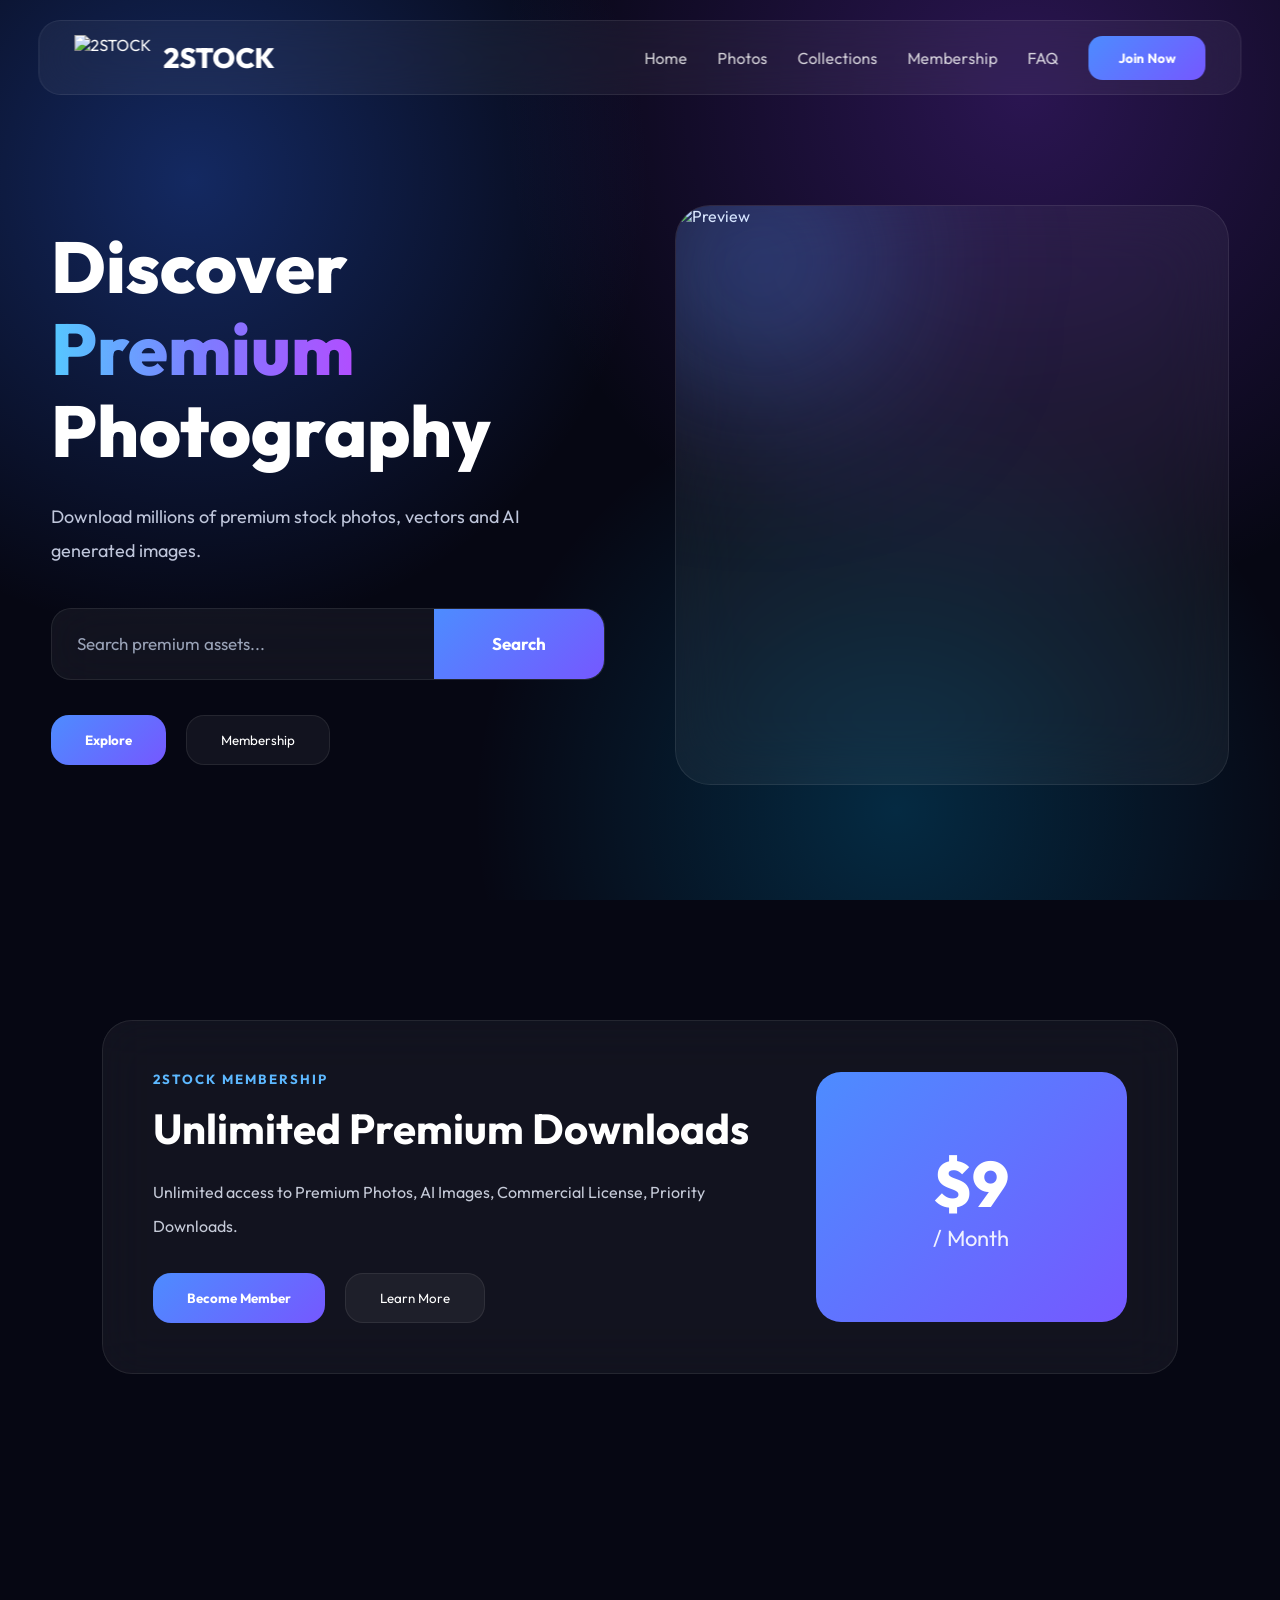
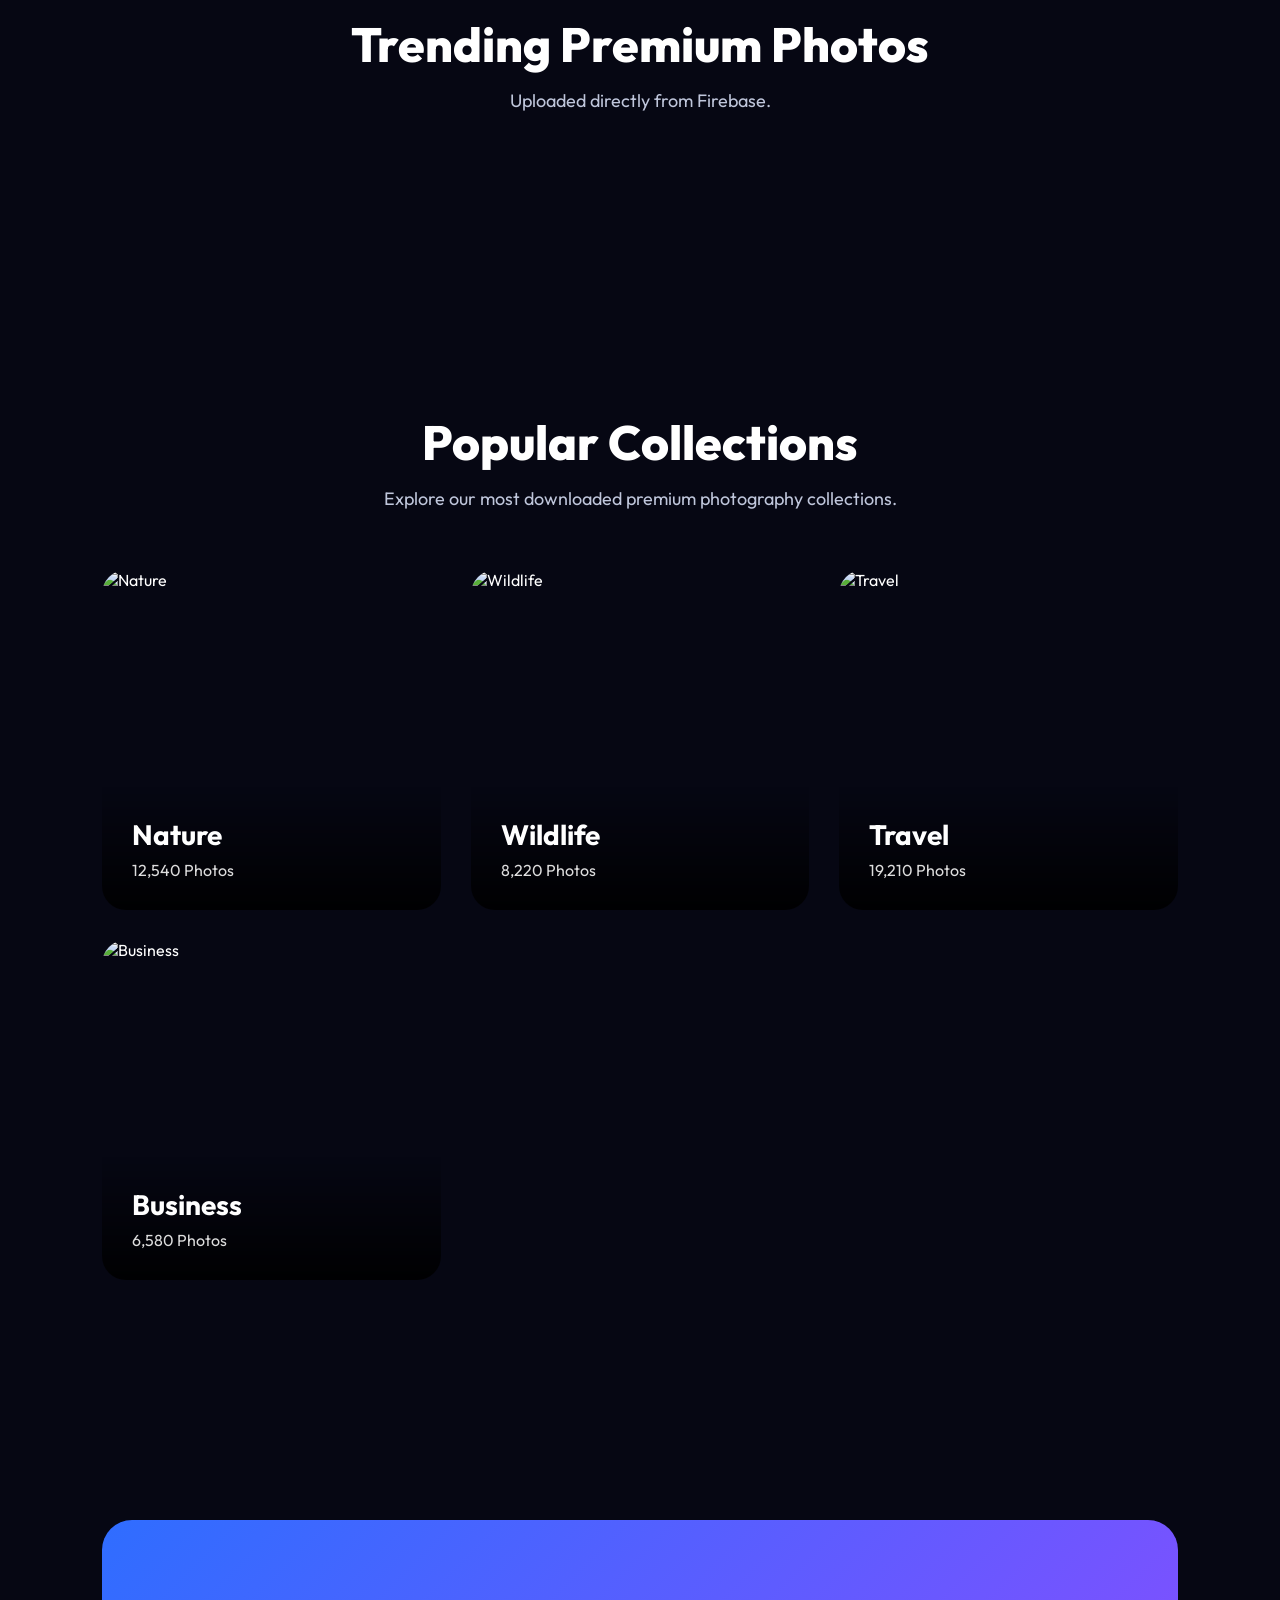
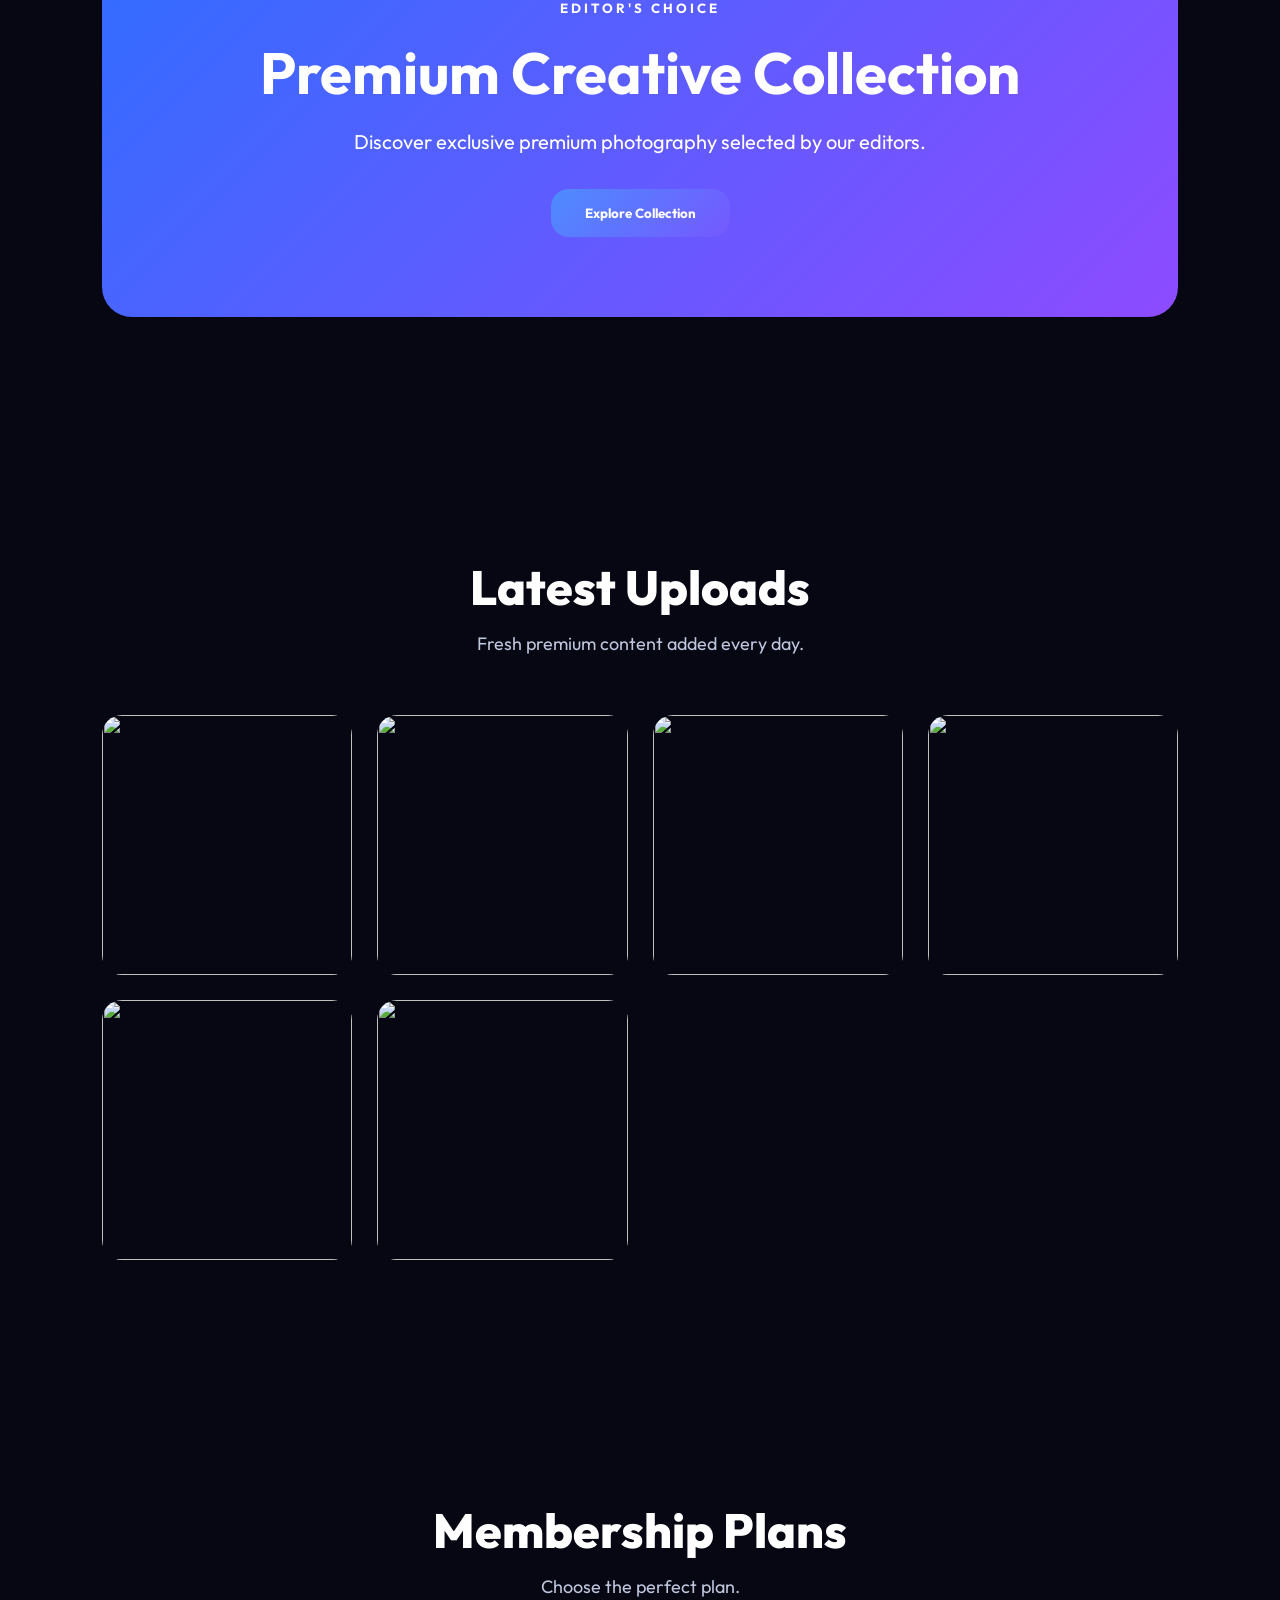
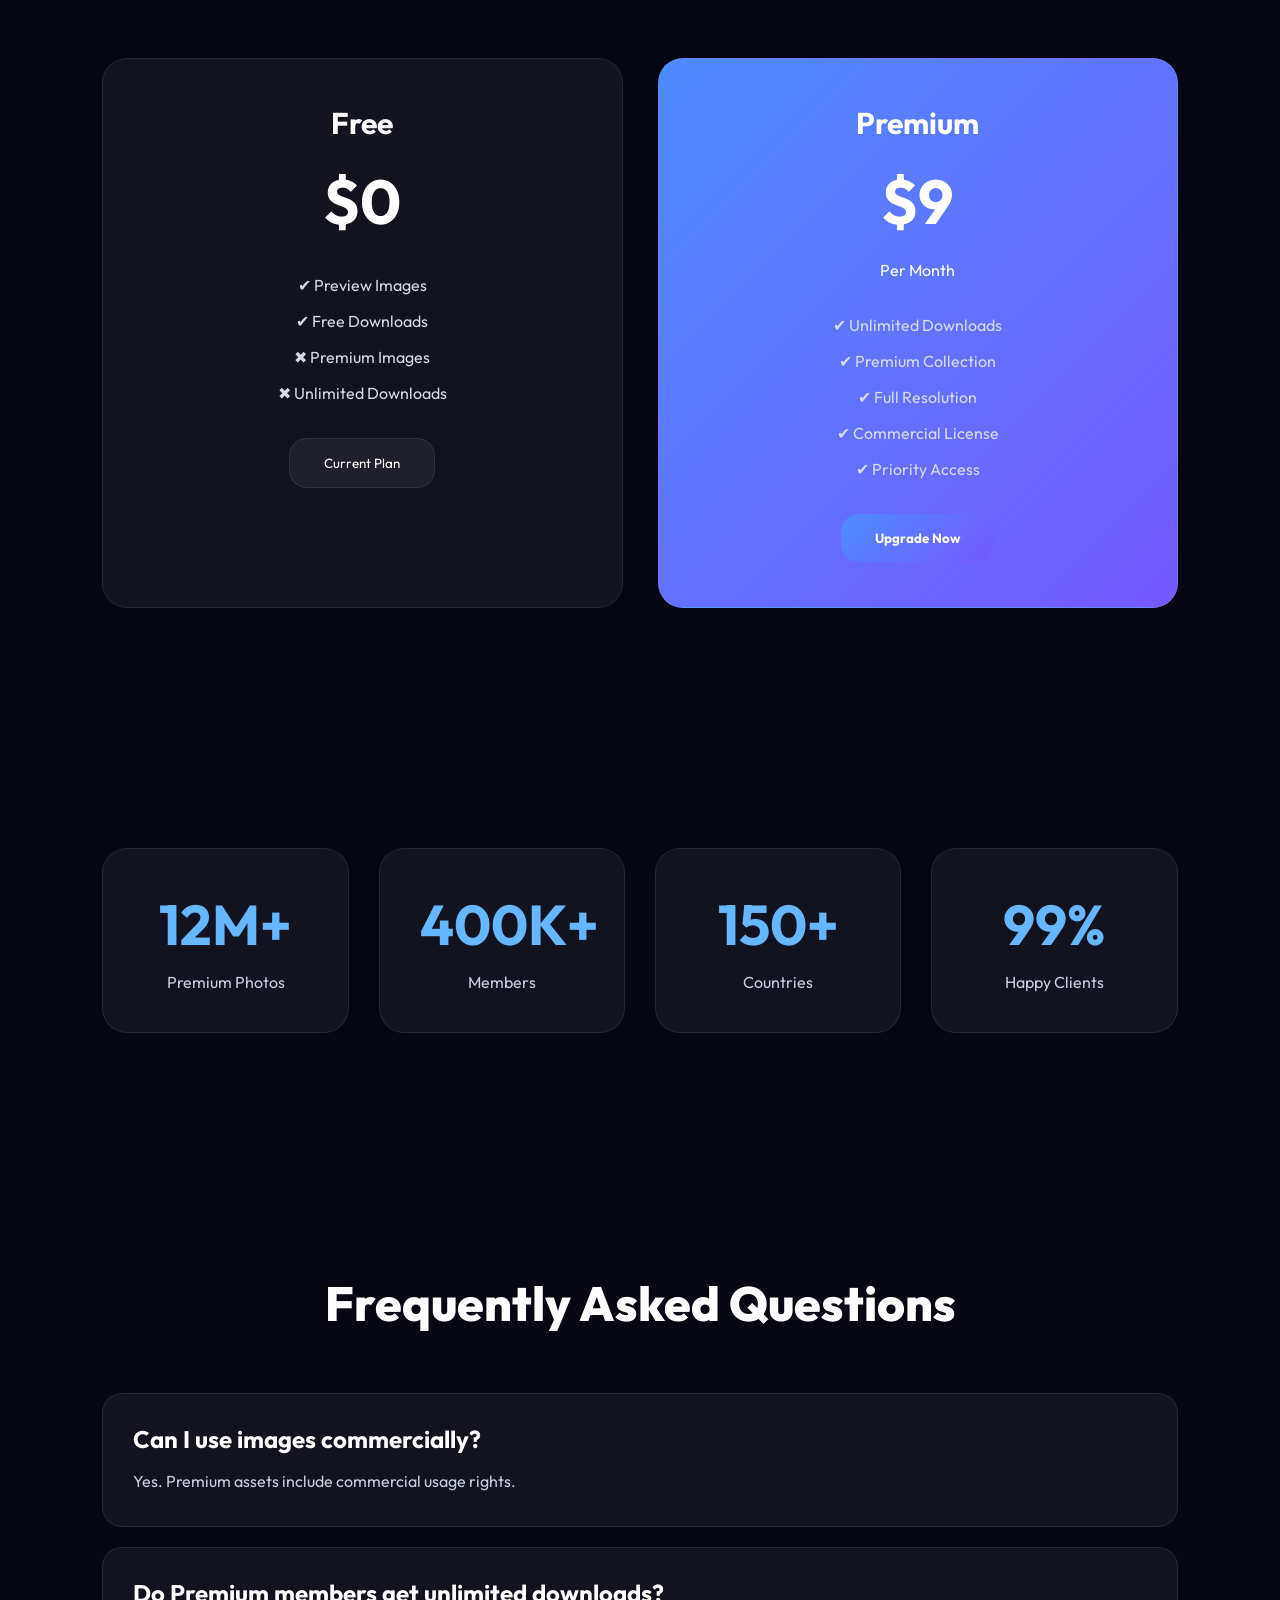
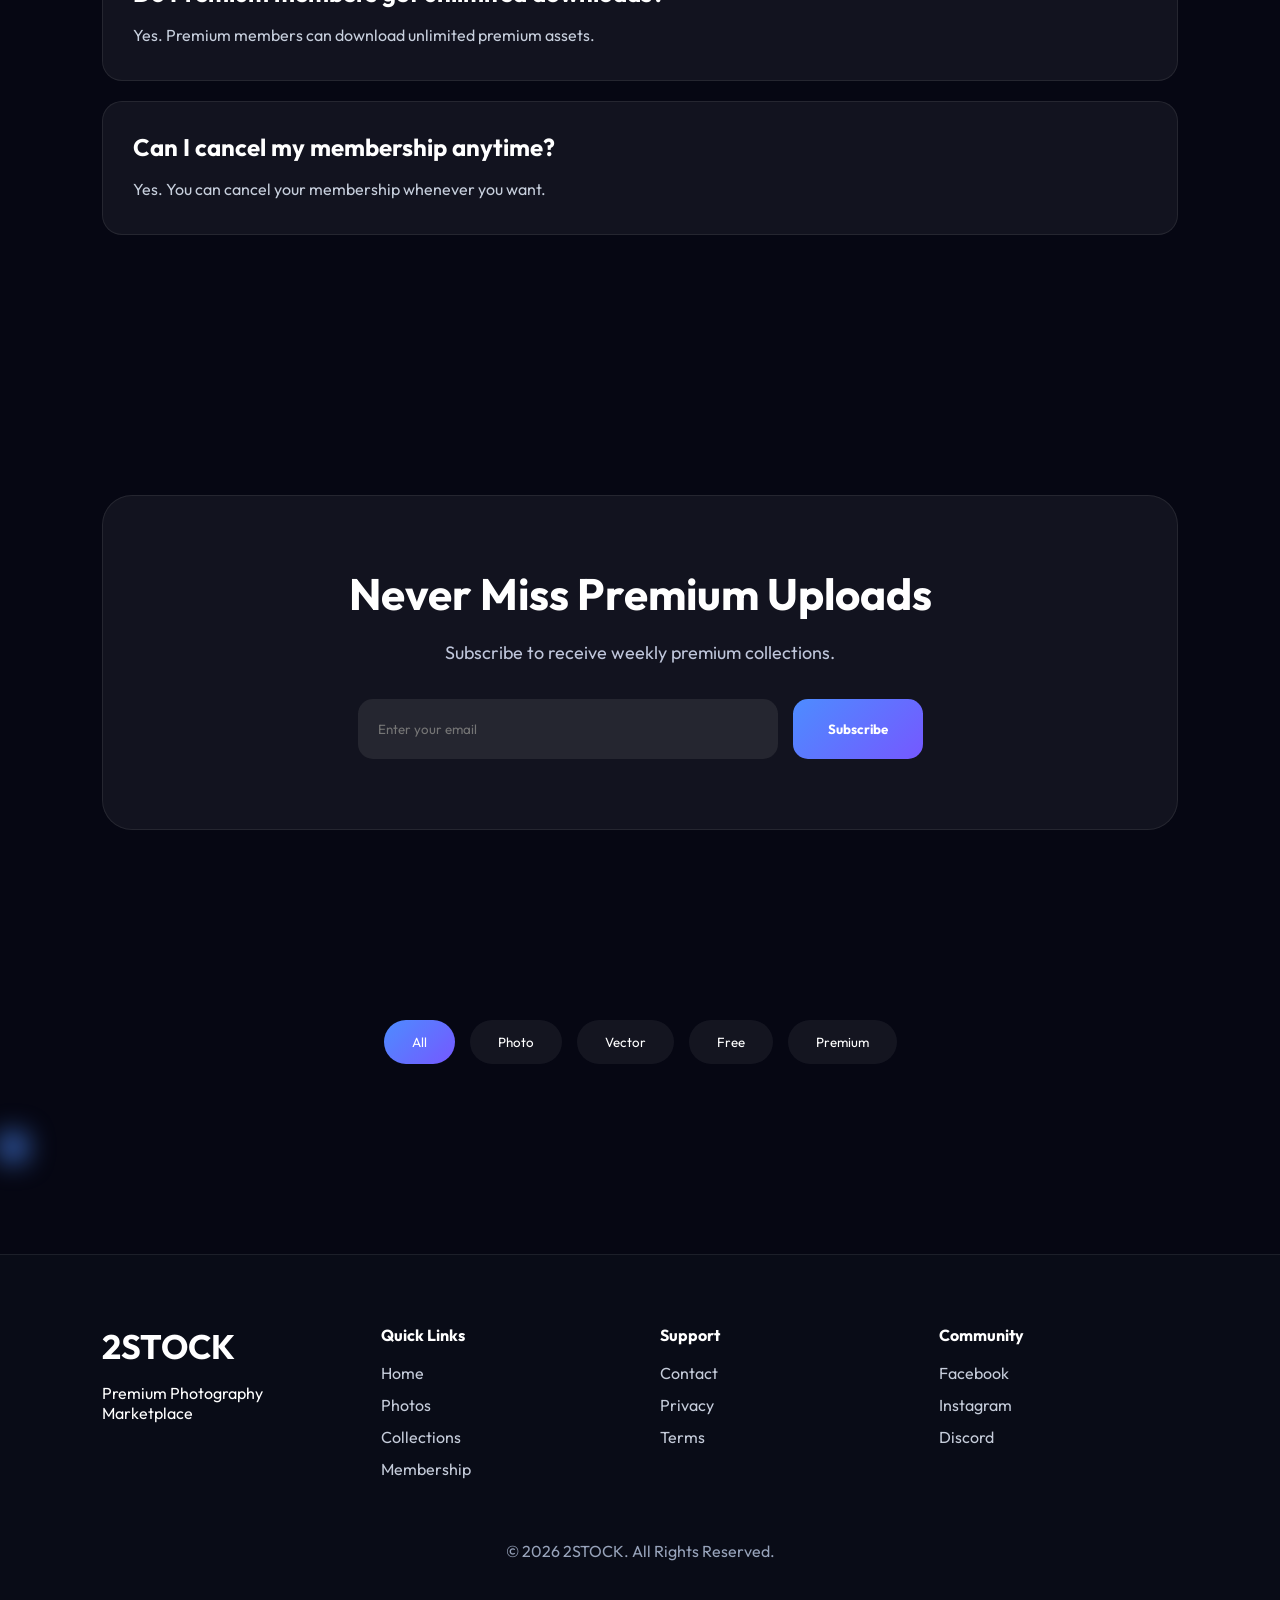
==== commit 93bced3a: "Update index.html" ====
--- a/index.html
+++ b/index.html
@@ -945,39 +945,42 @@
 
 <div class="popup-box">
 
-<h2>
-
-Member Login
-
-</h2>
+<h2>Member Login</h2>
 
 <input
-
+id="loginEmail"
 type="email"
-
-id="loginEmail"
-
-placeholder="Email"
-
->
+placeholder="Email">
 
 <input
-
+id="loginPassword"
 type="password"
-
-id="loginPassword"
-
-placeholder="Password"
-
->
-
-<button id="loginBtn" class="primary">
+placeholder="Password">
+
+<div style="display:flex;gap:10px;margin-top:15px;">
+
+<button
+id="loginBtn"
+class="primary">
 
 Login
 
 </button>
 
-<button class="secondary closeLogin">
+<button
+id="signupBtn"
+class="secondary">
+
+Sign Up
+
+</button>
+
+</div>
+
+<br>
+
+<button
+class="secondary closeLogin">
 
 Cancel
 
--- a/style.css
+++ b/style.css
@@ -1,285 +1,1641 @@
-/* =========================
-2STOCK PREMIUM STYLE.CSS
-========================= */
+/* ==========================================
+2STOCK FINAL STYLE.CSS
+PART 1
+========================================== */
+
+/* RESET */
 
 *{
 margin:0;
 padding:0;
 box-sizing:border-box;
-font-family: "Segoe UI", Roboto, Arial, sans-serif;
+font-family:'Outfit',sans-serif;
+}
+
+html{
+scroll-behavior:smooth;
 }
 
 body{
+
 background:#060713;
+
 color:#fff;
+
 overflow-x:hidden;
-}
-
-/* =========================
-AURORA BACKGROUND
-========================= */
-
-.bg{
+
+}
+
+/* ==========================================
+BACKGROUND
+========================================== */
+
+body::before{
+
+content:"";
+
 position:fixed;
+
+left:0;
+
 top:0;
+
+width:100%;
+
+height:100%;
+
+background:
+
+radial-gradient(circle at 15% 20%,#2f6dff55,transparent 35%),
+
+radial-gradient(circle at 80% 10%,#903cff44,transparent 40%),
+
+radial-gradient(circle at 70% 90%,#00b7ff33,transparent 35%),
+
+#060713;
+
+z-index:-10;
+
+animation:bgMove 15s linear infinite alternate;
+
+}
+
+@keyframes bgMove{
+
+0%{
+
+filter:hue-rotate(0deg);
+
+transform:scale(1);
+
+}
+
+100%{
+
+filter:hue-rotate(40deg);
+
+transform:scale(1.2);
+
+}
+
+}
+
+/* ==========================================
+NAVBAR
+========================================== */
+
+.navbar{
+
+position:fixed;
+
+top:20px;
+
+left:50%;
+
+transform:translateX(-50%);
+
+width:94%;
+
+height:75px;
+
+display:flex;
+
+justify-content:space-between;
+
+align-items:center;
+
+padding:0 35px;
+
+border-radius:22px;
+
+background:rgba(255,255,255,.05);
+
+border:1px solid rgba(255,255,255,.08);
+
+backdrop-filter:blur(25px);
+
+z-index:9999;
+
+}
+
+.logo{
+
+display:flex;
+
+align-items:center;
+
+gap:12px;
+
+}
+
+.logo img{
+
+height:46px;
+
+}
+
+.logo h2{
+
+font-size:28px;
+
+font-weight:800;
+
+}
+
+.menu{
+
+display:flex;
+
+align-items:center;
+
+gap:30px;
+
+}
+
+.menu a{
+
+text-decoration:none;
+
+color:white;
+
+opacity:.8;
+
+transition:.35s;
+
+}
+
+.menu a:hover{
+
+opacity:1;
+
+color:#63b6ff;
+
+}
+
+.join-btn{
+
+padding:14px 30px;
+
+border:none;
+
+outline:none;
+
+cursor:pointer;
+
+border-radius:14px;
+
+background:linear-gradient(135deg,#4d8cff,#7558ff);
+
+color:white;
+
+font-weight:700;
+
+transition:.35s;
+
+}
+
+.join-btn:hover{
+
+transform:translateY(-2px);
+
+box-shadow:0 10px 25px rgba(79,125,255,.35);
+
+}
+
+/* ==========================================
+HERO
+========================================== */
+
+.hero{
+
+min-height:100vh;
+
+display:flex;
+
+align-items:center;
+
+justify-content:center;
+
+padding-top:90px;
+
+}
+
+.hero-wrap{
+
+width:92%;
+
+display:grid;
+
+grid-template-columns:1fr 1fr;
+
+gap:70px;
+
+align-items:center;
+
+}
+
+.hero-left h1{
+
+font-size:72px;
+
+line-height:82px;
+
+font-weight:800;
+
+}
+
+.hero-left span{
+
+background:linear-gradient(90deg,#55c8ff,#7d7cff,#b14eff);
+
+-webkit-background-clip:text;
+
+-webkit-text-fill-color:transparent;
+
+}
+
+.hero-left p{
+
+margin-top:28px;
+
+font-size:18px;
+
+line-height:34px;
+
+color:#bfc6db;
+
+}
+
+/* ==========================================
+SEARCH
+========================================== */
+
+.search{
+
+margin-top:40px;
+
+height:72px;
+
+display:flex;
+
+overflow:hidden;
+
+border-radius:20px;
+
+background:rgba(255,255,255,.05);
+
+border:1px solid rgba(255,255,255,.08);
+
+backdrop-filter:blur(25px);
+
+}
+
+.search input{
+
+flex:1;
+
+border:none;
+
+background:none;
+
+padding:0 25px;
+
+font-size:17px;
+
+outline:none;
+
+color:white;
+
+}
+
+.search input::placeholder{
+
+color:#9aa3b8;
+
+}
+
+.search button{
+
+width:170px;
+
+border:none;
+
+cursor:pointer;
+
+background:linear-gradient(135deg,#4d8cff,#7558ff);
+
+color:white;
+
+font-size:17px;
+
+font-weight:700;
+
+}
+
+/* ==========================================
+BUTTONS
+========================================== */
+
+.hero-buttons{
+
+display:flex;
+
+gap:20px;
+
+margin-top:35px;
+
+}
+
+.primary{
+
+padding:16px 34px;
+
+border:none;
+
+cursor:pointer;
+
+border-radius:18px;
+
+font-weight:700;
+
+color:white;
+
+background:linear-gradient(135deg,#4d8cff,#7558ff);
+
+transition:.35s;
+
+}
+
+.primary:hover{
+
+transform:translateY(-2px);
+
+}
+
+.secondary{
+
+padding:16px 34px;
+
+cursor:pointer;
+
+border-radius:18px;
+
+background:rgba(255,255,255,.05);
+
+border:1px solid rgba(255,255,255,.08);
+
+color:white;
+
+transition:.35s;
+
+}
+
+.secondary:hover{
+
+background:rgba(255,255,255,.08);
+
+}
+
+/* ==========================================
+HERO IMAGE
+========================================== */
+
+.hero-right{
+
+display:flex;
+
+justify-content:center;
+
+}
+
+.preview-card{
+
+width:100%;
+
+max-width:560px;
+
+height:580px;
+
+position:relative;
+
+overflow:hidden;
+
+border-radius:35px;
+
+background:rgba(255,255,255,.05);
+
+border:1px solid rgba(255,255,255,.08);
+
+backdrop-filter:blur(35px);
+
+}
+
+.preview-card img{
+
+width:100%;
+
+height:100%;
+
+object-fit:cover;
+
+}
+
+.preview-glow{
+
+position:absolute;
+
+width:250px;
+
+height:250px;
+
+background:#4b8cff66;
+
+filter:blur(90px);
+
+top:-70px;
+
+left:-40px;
+
+border-radius:50%;
+
+}
+
+/* ==========================================
+MEMBERSHIP
+========================================== */
+
+.membership-section{
+
+padding:120px 8%;
+
+}
+
+.membership-card{
+
+display:grid;
+
+grid-template-columns:2fr 1fr;
+
+gap:40px;
+
+align-items:center;
+
+padding:50px;
+
+border-radius:30px;
+
+background:rgba(255,255,255,.05);
+
+border:1px solid rgba(255,255,255,.08);
+
+backdrop-filter:blur(25px);
+
+}
+
+.membership-left h5{
+
+color:#5db8ff;
+
+letter-spacing:2px;
+
+margin-bottom:15px;
+
+}
+
+.membership-left h2{
+
+font-size:42px;
+
+margin-bottom:20px;
+
+}
+
+.membership-left p{
+
+color:#c5cad8;
+
+line-height:34px;
+
+}
+
+.membership-buttons{
+
+display:flex;
+
+gap:20px;
+
+margin-top:30px;
+
+}
+
+.price-box{
+
+display:flex;
+
+flex-direction:column;
+
+justify-content:center;
+
+align-items:center;
+
+height:250px;
+
+border-radius:25px;
+
+background:linear-gradient(135deg,#4d8cff,#7558ff);
+
+}
+
+.price-box h1{
+
+font-size:64px;
+
+font-weight:800;
+
+}
+
+.price-box span{
+
+font-size:22px;
+
+opacity:.9;
+
+}
+/* ==========================================
+2STOCK FINAL STYLE.CSS
+PART 2
+========================================== */
+
+/* ==========================================
+SECTION HEADING
+========================================== */
+
+.section-heading{
+
+text-align:center;
+
+margin-bottom:60px;
+
+}
+
+.section-heading h2{
+
+font-size:48px;
+
+font-weight:800;
+
+margin-bottom:15px;
+
+}
+
+.section-heading p{
+
+font-size:18px;
+
+color:#bfc6db;
+
+}
+
+/* ==========================================
+GALLERY
+========================================== */
+
+.gallery-section{
+
+padding:120px 8%;
+
+}
+
+.gallery-grid{
+
+display:grid;
+
+grid-template-columns:repeat(auto-fit,minmax(300px,1fr));
+
+gap:30px;
+
+}
+
+.card{
+
+background:rgba(255,255,255,.05);
+
+border:1px solid rgba(255,255,255,.08);
+
+border-radius:24px;
+
+overflow:hidden;
+
+backdrop-filter:blur(20px);
+
+transition:.35s;
+
+}
+
+.card:hover{
+
+transform:translateY(-10px);
+
+box-shadow:0 20px 40px rgba(0,0,0,.35);
+
+}
+
+.img-container{
+
+height:260px;
+
+overflow:hidden;
+
+}
+
+.img-container img{
+
+width:100%;
+
+height:100%;
+
+object-fit:cover;
+
+transition:.4s;
+
+}
+
+.card:hover img{
+
+transform:scale(1.08);
+
+}
+
+.card-bottom{
+
+display:flex;
+
+justify-content:space-between;
+
+align-items:center;
+
+padding:20px;
+
+}
+
+.card-bottom h4{
+
+font-size:20px;
+
+margin-bottom:8px;
+
+}
+
+.card-bottom small{
+
+color:#69b9ff;
+
+font-size:15px;
+
+}
+
+.apple-btn{
+
+padding:12px 22px;
+
+border:none;
+
+border-radius:14px;
+
+cursor:pointer;
+
+font-weight:700;
+
+color:#fff;
+
+background:linear-gradient(135deg,#4d8cff,#7558ff);
+
+}
+
+/* ==========================================
+COLLECTIONS
+========================================== */
+
+.collections{
+
+padding:120px 8%;
+
+}
+
+.collection-grid{
+
+display:grid;
+
+grid-template-columns:repeat(auto-fit,minmax(260px,1fr));
+
+gap:30px;
+
+}
+
+.collection-card{
+
+position:relative;
+
+height:340px;
+
+border-radius:24px;
+
+overflow:hidden;
+
+}
+
+.collection-card img{
+
+width:100%;
+
+height:100%;
+
+object-fit:cover;
+
+transition:.4s;
+
+}
+
+.collection-card:hover img{
+
+transform:scale(1.08);
+
+}
+
+.overlay{
+
+position:absolute;
+
 left:0;
+
+bottom:0;
+
 width:100%;
+
+padding:30px;
+
+background:linear-gradient(transparent,rgba(0,0,0,.9));
+
+}
+
+.overlay h3{
+
+font-size:28px;
+
+margin-bottom:8px;
+
+}
+
+.overlay span{
+
+color:#ddd;
+
+}
+
+/* ==========================================
+FEATURED BANNER
+========================================== */
+
+.featured-banner{
+
+padding:120px 8%;
+
+}
+
+.featured-content{
+
+padding:80px;
+
+border-radius:30px;
+
+background:linear-gradient(135deg,#2f6dff,#8d4bff);
+
+text-align:center;
+
+}
+
+.featured-content h5{
+
+letter-spacing:3px;
+
+margin-bottom:20px;
+
+}
+
+.featured-content h1{
+
+font-size:58px;
+
+margin-bottom:20px;
+
+}
+
+.featured-content p{
+
+font-size:20px;
+
+margin-bottom:35px;
+
+}
+
+/* ==========================================
+LATEST UPLOADS
+========================================== */
+
+.latest-section{
+
+padding:120px 8%;
+
+}
+
+.latest-grid{
+
+display:grid;
+
+grid-template-columns:repeat(auto-fit,minmax(240px,1fr));
+
+gap:25px;
+
+}
+
+.latest-card{
+
+height:260px;
+
+overflow:hidden;
+
+border-radius:20px;
+
+}
+
+.latest-card img{
+
+width:100%;
+
 height:100%;
-z-index:-10;
-
-background:
-radial-gradient(circle at 20% 20%, #4f46e5, transparent 40%),
-radial-gradient(circle at 80% 30%, #06b6d4, transparent 45%),
-radial-gradient(circle at 50% 80%, #9333ea, transparent 40%),
-#060713;
-
-animation: bgMove 12s ease-in-out infinite alternate;
-}
-
-@keyframes bgMove{
-0%{ filter:hue-rotate(0deg) blur(0px); }
-100%{ filter:hue-rotate(25deg) blur(2px); }
-}
-
-/* =========================
-NAVBAR GLASS
-========================= */
-
-nav{
+
+object-fit:cover;
+
+transition:.4s;
+
+}
+
+.latest-card:hover img{
+
+transform:scale(1.08);
+
+}
+
+/* ==========================================
+PLANS
+========================================== */
+
+.plans-section{
+
+padding:120px 8%;
+
+}
+
+.plans-grid{
+
+display:grid;
+
+grid-template-columns:repeat(auto-fit,minmax(340px,1fr));
+
+gap:35px;
+
+}
+
+.plan-card{
+
+padding:45px;
+
+text-align:center;
+
+border-radius:25px;
+
+background:rgba(255,255,255,.05);
+
+border:1px solid rgba(255,255,255,.08);
+
+}
+
+.plan-card h3{
+
+font-size:30px;
+
+}
+
+.plan-card h1{
+
+font-size:62px;
+
+margin:20px 0;
+
+}
+
+.plan-card ul{
+
+list-style:none;
+
+margin:35px 0;
+
+}
+
+.plan-card li{
+
+margin:16px 0;
+
+color:#d5d9e5;
+
+}
+
+.plan-card.premium{
+
+background:linear-gradient(135deg,#4d8cff,#7558ff);
+
+}
+
+/* ==========================================
+COUNTERS
+========================================== */
+
+.counter-section{
+
+padding:120px 8%;
+
+display:grid;
+
+grid-template-columns:repeat(auto-fit,minmax(220px,1fr));
+
+gap:30px;
+
+}
+
+.counter-box{
+
+padding:40px;
+
+text-align:center;
+
+border-radius:25px;
+
+background:rgba(255,255,255,.05);
+
+border:1px solid rgba(255,255,255,.08);
+
+}
+
+.counter-box h2{
+
+font-size:56px;
+
+color:#66b7ff;
+
+margin-bottom:12px;
+
+}
+
+.counter-box p{
+
+color:#c8d0e0;
+
+}
+
+/* ==========================================
+NEWSLETTER
+========================================== */
+
+.newsletter{
+
+padding:120px 8%;
+
+}
+
+.newsletter-box{
+
+padding:70px;
+
+text-align:center;
+
+border-radius:30px;
+
+background:rgba(255,255,255,.05);
+
+border:1px solid rgba(255,255,255,.08);
+
+}
+
+.newsletter-box h2{
+
+font-size:44px;
+
+margin-bottom:20px;
+
+}
+
+.newsletter-box p{
+
+font-size:18px;
+
+color:#bfc6db;
+
+margin-bottom:35px;
+
+}
+
+.newsletter-form{
+
 display:flex;
+
+justify-content:center;
+
+gap:15px;
+
+}
+
+.newsletter-form input{
+
+width:420px;
+
+height:60px;
+
+padding:0 20px;
+
+border:none;
+
+border-radius:15px;
+
+background:rgba(255,255,255,.08);
+
+color:#fff;
+
+outline:none;
+
+}
+
+.newsletter-form button{
+
+padding:0 35px;
+
+border:none;
+
+border-radius:15px;
+
+cursor:pointer;
+
+background:linear-gradient(135deg,#4d8cff,#7558ff);
+
+color:white;
+
+font-weight:700;
+
+}
+/* ==========================================
+2STOCK FINAL STYLE.CSS
+PART 3 (FINAL)
+========================================== */
+
+/* ==========================================
+FAQ
+========================================== */
+
+.faq-section{
+
+padding:120px 8%;
+
+}
+
+.faq-item{
+
+margin-bottom:20px;
+
+padding:30px;
+
+border-radius:20px;
+
+background:rgba(255,255,255,.05);
+
+border:1px solid rgba(255,255,255,.08);
+
+}
+
+.faq-item h3{
+
+font-size:24px;
+
+margin-bottom:12px;
+
+}
+
+.faq-item p{
+
+color:#c7cfdd;
+
+line-height:30px;
+
+}
+
+/* ==========================================
+POPUP
+========================================== */
+
+.popup{
+
+display:none;
+
+position:fixed;
+
+left:0;
+
+top:0;
+
+width:100%;
+
+height:100%;
+
+background:rgba(0,0,0,.75);
+
+backdrop-filter:blur(12px);
+
+justify-content:center;
+
+align-items:center;
+
+z-index:99999;
+
+}
+
+.popup-box{
+
+width:420px;
+
+padding:40px;
+
+border-radius:25px;
+
+background:#101421;
+
+border:1px solid rgba(255,255,255,.08);
+
+text-align:center;
+
+}
+
+.popup-box h2{
+
+margin-bottom:20px;
+
+}
+
+.popup-box h1{
+
+margin:20px 0;
+
+font-size:42px;
+
+}
+
+.popup-box p{
+
+line-height:30px;
+
+margin-bottom:25px;
+
+}
+
+.popup-box input{
+
+width:100%;
+
+height:55px;
+
+padding:0 18px;
+
+margin:12px 0;
+
+border:none;
+
+border-radius:14px;
+
+background:rgba(255,255,255,.08);
+
+color:white;
+
+outline:none;
+
+}
+
+.popup-buttons{
+
+display:flex;
+
+gap:15px;
+
+margin-top:25px;
+
+}
+
+.popup-buttons button{
+
+flex:1;
+
+}
+
+/* ==========================================
+IMAGE MODAL
+========================================== */
+
+.image-modal{
+
+display:none;
+
+position:fixed;
+
+left:0;
+
+top:0;
+
+width:100%;
+
+height:100%;
+
+background:rgba(0,0,0,.8);
+
+backdrop-filter:blur(15px);
+
+justify-content:center;
+
+align-items:center;
+
+z-index:99999;
+
+}
+
+.image-modal-content{
+
+display:grid;
+
+grid-template-columns:1fr 1fr;
+
+width:90%;
+
+max-width:1100px;
+
+background:#0f1320;
+
+border-radius:30px;
+
+overflow:hidden;
+
+position:relative;
+
+}
+
+.close-image-modal{
+
+position:absolute;
+
+right:25px;
+
+top:18px;
+
+font-size:40px;
+
+cursor:pointer;
+
+}
+
+.image-left img{
+
+width:100%;
+
+height:100%;
+
+object-fit:cover;
+
+}
+
+.image-right{
+
+padding:45px;
+
+}
+
+.image-right h2{
+
+font-size:38px;
+
+margin-bottom:15px;
+
+}
+
+.image-right p{
+
+margin-bottom:15px;
+
+color:#c9d0df;
+
+}
+
+.price-area{
+
+margin-top:35px;
+
+display:flex;
+
 justify-content:space-between;
+
 align-items:center;
-padding:15px 8%;
-
-position:sticky;
-top:0;
-z-index:100;
-
-background:rgba(255,255,255,0.03);
-backdrop-filter:blur(20px);
-border-bottom:1px solid rgba(255,255,255,0.08);
-}
-
-.logo-container{
+
+}
+
+/* ==========================================
+CATEGORY FILTER
+========================================== */
+
+.category-filter{
+
+padding:70px 8%;
+
 display:flex;
-align-items:center;
-gap:10px;
-}
-
-.logo-container img{
-height:35px;
-}
-
-.logo-container h2{
-font-size:22px;
-letter-spacing:1px;
-background:linear-gradient(90deg,#fff,#fbbf24);
--webkit-background-clip:text;
--webkit-text-fill-color:transparent;
-}
-
-/* =========================
-HERO SECTION
-========================= */
-
-.hero{
-height:40vh;
-display:flex;
-align-items:center;
+
 justify-content:center;
+
+flex-wrap:wrap;
+
+gap:15px;
+
+}
+
+.filter-btn{
+
+padding:14px 28px;
+
+border:none;
+
+cursor:pointer;
+
+border-radius:40px;
+
+background:rgba(255,255,255,.06);
+
+color:white;
+
+transition:.35s;
+
+}
+
+.filter-btn.active,
+
+.filter-btn:hover{
+
+background:linear-gradient(135deg,#4d8cff,#7558ff);
+
+}
+
+/* ==========================================
+SEARCH
+========================================== */
+
+#searchResults{
+
+display:none;
+
+padding:120px 8%;
+
+}
+
+#emptyState{
+
+display:none;
+
 text-align:center;
-padding:20px;
-}
-
-.hero h1{
-font-size:42px;
-font-weight:700;
-background:linear-gradient(180deg,#fff,#94a3b8);
--webkit-background-clip:text;
--webkit-text-fill-color:transparent;
-}
-
-.hero p{
-color:#94a3b8;
-margin-top:10px;
-}
-
-/* =========================
-FILTER BUTTONS
-========================= */
-
-.filter-wrapper{
+
+padding:120px 20px;
+
+}
+
+#emptyState h2{
+
+font-size:48px;
+
+margin-bottom:20px;
+
+}
+
+/* ==========================================
+FOOTER
+========================================== */
+
+footer{
+
+margin-top:120px;
+
+padding:70px 8% 40px;
+
+background:#090c17;
+
+border-top:1px solid rgba(255,255,255,.08);
+
+}
+
+.footer-container{
+
+display:grid;
+
+grid-template-columns:repeat(auto-fit,minmax(220px,1fr));
+
+gap:40px;
+
+}
+
+.footer-container h2{
+
+font-size:34px;
+
+margin-bottom:15px;
+
+}
+
+.footer-container h4{
+
+margin-bottom:18px;
+
+}
+
+.footer-container a{
+
+display:block;
+
+margin-bottom:12px;
+
+text-decoration:none;
+
+color:#c5ccda;
+
+transition:.3s;
+
+}
+
+.footer-container a:hover{
+
+color:#5cb8ff;
+
+}
+
+.copyright{
+
+margin-top:50px;
+
 text-align:center;
-margin:20px 0;
-}
-
-.filter-btn{
-padding:10px 18px;
-margin:5px;
-border:none;
-border-radius:20px;
-background:rgba(255,255,255,0.05);
-color:#fff;
-cursor:pointer;
-transition:0.3s;
-backdrop-filter:blur(10px);
-}
-
-.filter-btn:hover{
-transform:translateY(-2px);
-background:rgba(255,255,255,0.12);
-}
-
-.filter-btn.active{
-background:#fbbf24;
-color:#000;
-}
-
-/* =========================
-GALLERY GRID
-========================= */
-
-.grid{
-display:grid;
-grid-template-columns:repeat(auto-fill,minmax(260px,1fr));
-gap:25px;
-padding:30px 8%;
-}
-
-/* =========================
-GLASS CARD
-========================= */
-
-.card{
-background:rgba(255,255,255,0.03);
-border:1px solid rgba(255,255,255,0.08);
-backdrop-filter:blur(20px);
-border-radius:20px;
-overflow:hidden;
-transition:0.4s;
-position:relative;
-}
-
-.card:hover{
-transform:translateY(-8px) scale(1.02);
-border-color:rgba(255,255,255,0.2);
-}
-
-.img-container{
-height:220px;
-overflow:hidden;
-position:relative;
-}
-
-.img-container img{
+
+color:#97a3ba;
+
+}
+
+/* ==========================================
+DRAGON
+========================================== */
+
+#dragonAnimation{
+
+position:fixed;
+
+width:120px;
+
+height:120px;
+
+pointer-events:none;
+
+background:url("assets/dragon.png") center/contain no-repeat;
+
+z-index:9999;
+
+}
+
+/* ==========================================
+EAGLE
+========================================== */
+
+#eagleAnimation{
+
+position:fixed;
+
+top:120px;
+
+right:60px;
+
+width:100px;
+
+height:100px;
+
+background:url("assets/eagle.png") center/contain no-repeat;
+
+animation:eagleFly 5s ease-in-out infinite;
+
+}
+
+@keyframes eagleFly{
+
+0%{
+
+transform:translateY(0px);
+
+}
+
+50%{
+
+transform:translateY(-25px);
+
+}
+
+100%{
+
+transform:translateY(0px);
+
+}
+
+}
+
+/* ==========================================
+CURSOR GLOW
+========================================== */
+
+#cursorGlow{
+
+position:fixed;
+
+width:26px;
+
+height:26px;
+
+border-radius:50%;
+
+background:#4d8cff;
+
+filter:blur(14px);
+
+pointer-events:none;
+
+z-index:9998;
+
+}
+
+/* ==========================================
+RESPONSIVE
+========================================== */
+
+@media(max-width:992px){
+
+.hero-wrap{
+
+grid-template-columns:1fr;
+
+}
+
+.membership-card{
+
+grid-template-columns:1fr;
+
+}
+
+.image-modal-content{
+
+grid-template-columns:1fr;
+
+}
+
+.menu{
+
+display:none;
+
+}
+
+.hero-left h1{
+
+font-size:52px;
+
+line-height:62px;
+
+}
+
+.section-heading h2{
+
+font-size:36px;
+
+}
+
+.newsletter-form{
+
+flex-direction:column;
+
+}
+
+.newsletter-form input{
+
 width:100%;
-height:100%;
-object-fit:cover;
-transition:0.5s;
-}
-
-.card:hover img{
-transform:scale(1.1);
-}
-
-/* watermark */
-.img-container::after{
-content:"2STOCK";
-position:absolute;
-top:50%;
-left:50%;
-transform:translate(-50%,-50%) rotate(-20deg);
-font-size:20px;
-opacity:0.15;
-letter-spacing:5px;
-}
-
-/* bottom */
-.card-bottom{
-padding:15px;
-display:flex;
-justify-content:space-between;
-align-items:center;
-}
-
-.apple-btn{
-padding:8px 14px;
-border:none;
-border-radius:10px;
-background:#fbbf24;
-color:#000;
-cursor:pointer;
-font-weight:bold;
-}
-
-/* =========================
-MODALS
-========================= */
-
-.popup{
-position:fixed;
-top:0;
-left:0;
-width:100%;
-height:100%;
-background:rgba(0,0,0,0.6);
-display:none;
-justify-content:center;
-align-items:center;
-z-index:999;
-}
-
-.popup-box{
-background:rgba(255,255,255,0.05);
-backdrop-filter:blur(20px);
-padding:25px;
-border-radius:20px;
-width:90%;
-max-width:400px;
-text-align:center;
-border:1px solid rgba(255,255,255,0.1);
-}
-
-.primary{
-background:#fbbf24;
-color:#000;
-padding:10px 16px;
-border:none;
-border-radius:10px;
-cursor:pointer;
-margin:5px;
-}
-
-.secondary{
-background:rgba(255,255,255,0.08);
-color:#fff;
-padding:10px 16px;
-border:none;
-border-radius:10px;
-cursor:pointer;
-}
-
-/* =========================
-FOOTER
-========================= */
-
-footer{
-text-align:center;
-padding:40px;
-color:#94a3b8;
-border-top:1px solid rgba(255,255,255,0.05);
-}
-
-/* =========================
-RESPONSIVE
-========================= */
-
-@media(max-width:768px){
-.hero h1{
-font-size:28px;
-}
-
-.grid{
-padding:20px;
-}
-}
+
+}
+
+}
